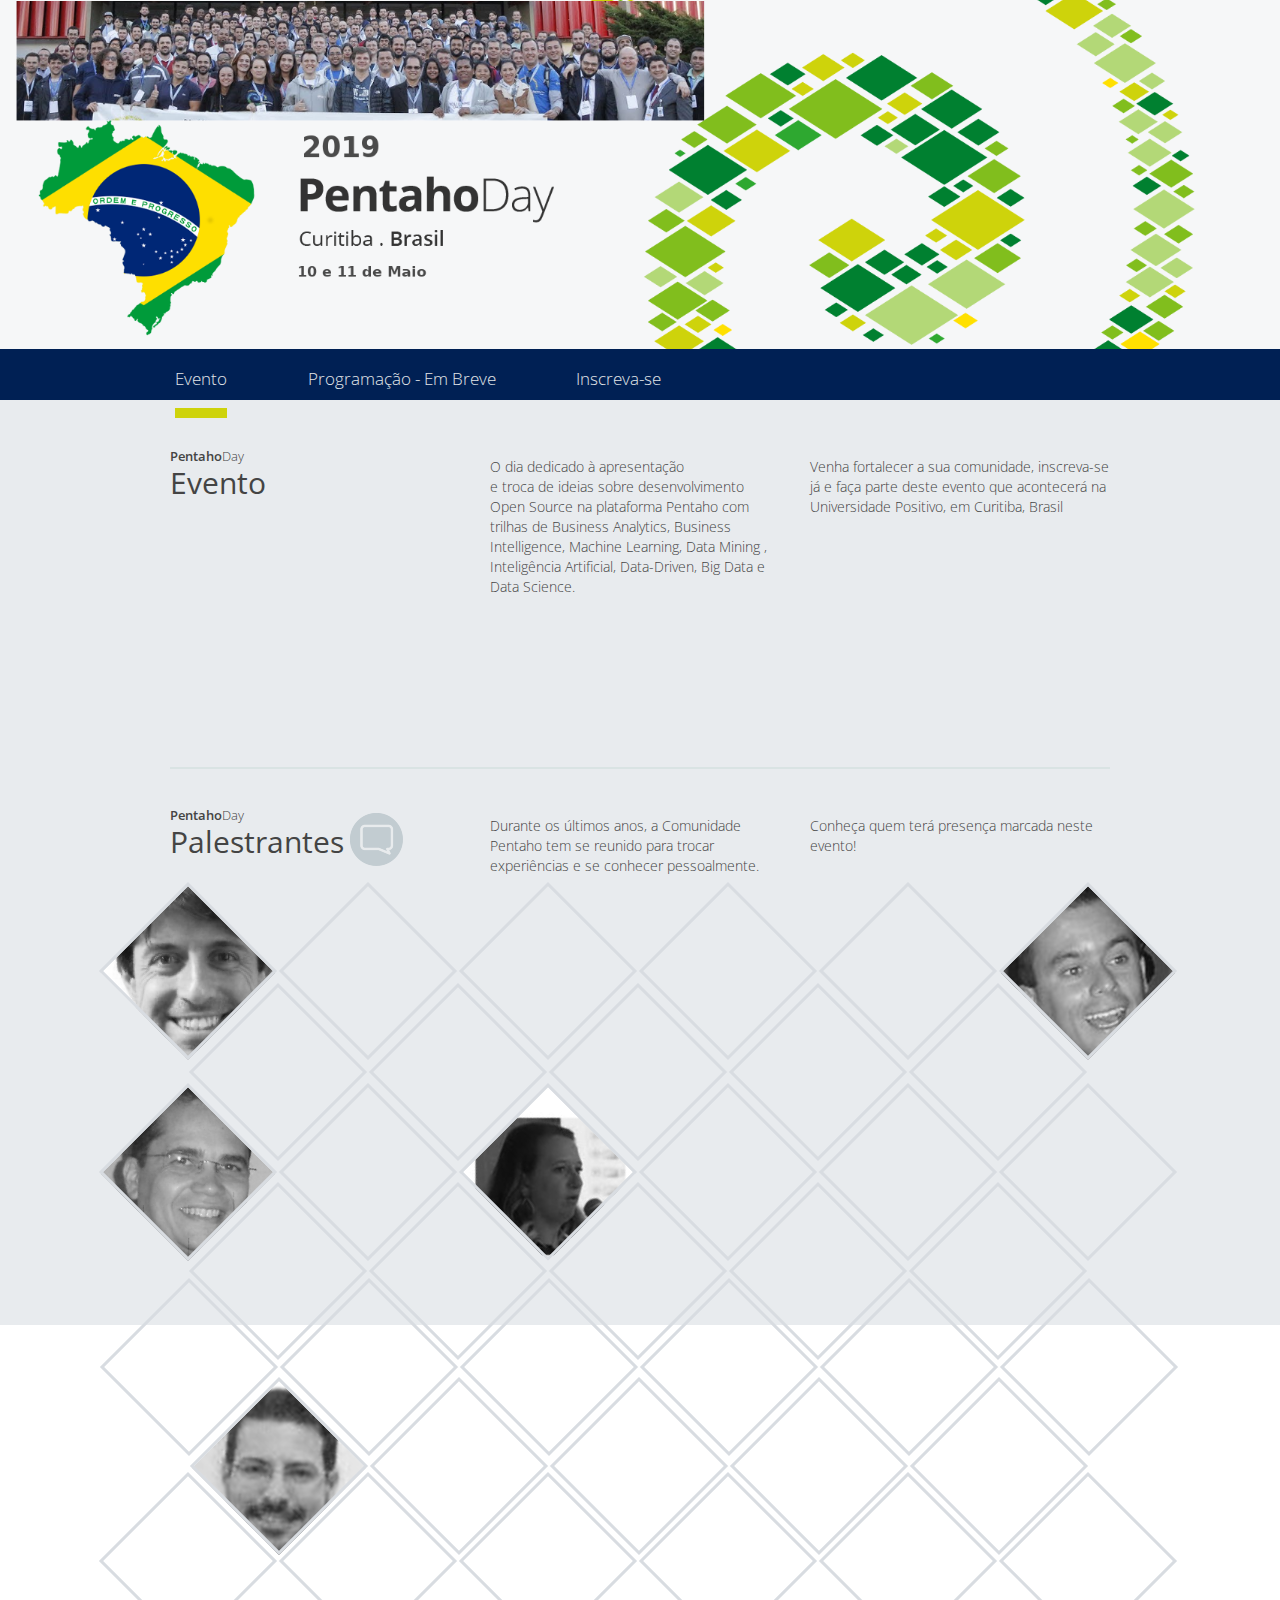
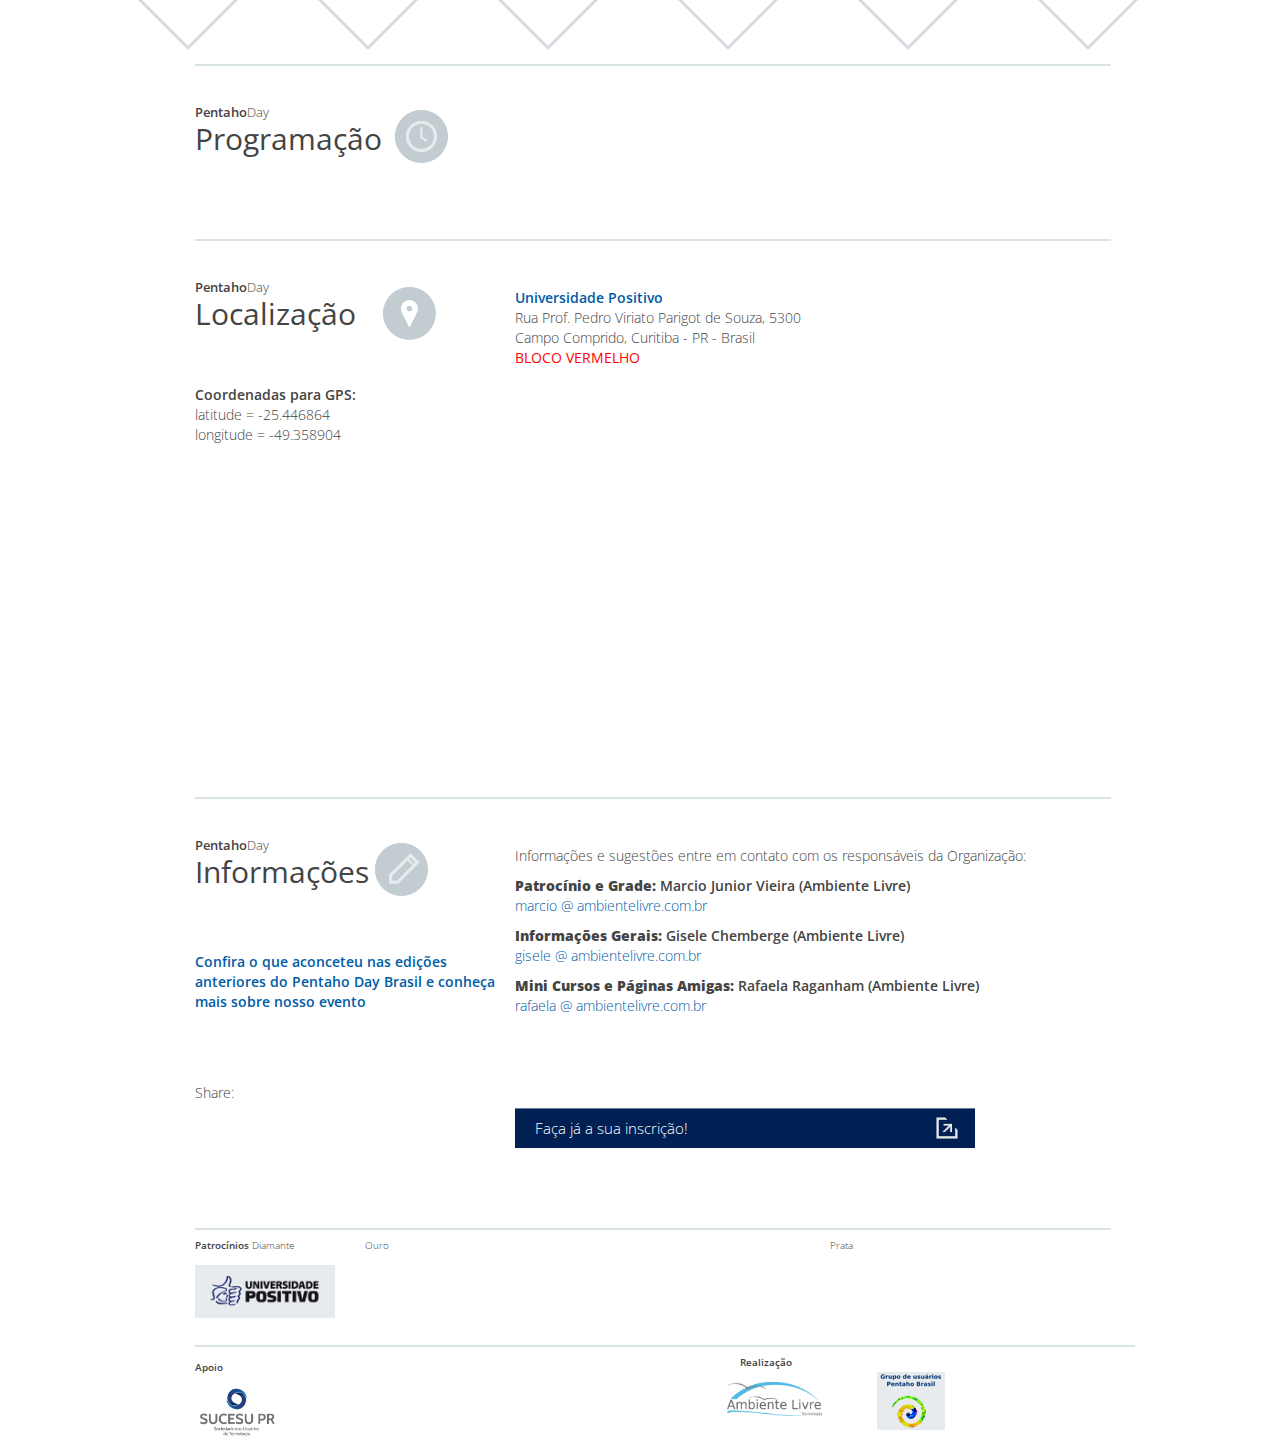
==== index.html @ b371832d "adicionada primeira versao do site" ====
<!DOCTYPE html>
<!--[if lt IE 7]>      <html class="no-js lt-ie9 lt-ie8 lt-ie7"> <![endif]-->
<!--[if IE 7]>         <html class="no-js lt-ie9 lt-ie8"> <![endif]-->
<!--[if IE 8]>         <html class="no-js lt-ie9"> <![endif]-->
<!--[if gt IE 8]><!-->
<html class="no-js">
	<!--<![endif]-->
	<head>
		<meta charset="utf-8">
		<meta http-equiv="X-UA-Compatible" content="IE=edge,chrome=1">
		<title>Pentaho Day 2019 • Maio 10 e 11 • Curitiba, Brasil</title>
		<meta name="description" content="Este é um evento da comunidade Brasileira e inclui qualquer um que tem uma paixão por Pentaho (sendo Usuários EE ou CE) e quer ver a enorme quantidade de coisas incríveis que outras pessoas constroem ao redor do mundo.">
		<meta name="viewport" content="width=device-width">
		<meta property="og:image" content="img/PentahoDay_2017.png" />
		<link href='http://fonts.googleapis.com/css?family=Open+Sans:400,300,600,700,800' rel='stylesheet' type='text/css'>
		<link rel="stylesheet" href="css/bootstrap.css">
		<style>
			body {
				padding-top: 60px;
				padding-bottom: 40px;
			}
		</style>
		<link rel="stylesheet" href="css/main.css">
		<link rel="stylesheet" href="css/bootstrap-responsive.css">
		<script src="js/vendor/modernizr-2.6.2-respond-1.1.0.min.js"></script>
		<script type="text/javascript">
			var switchTo5x = true;
		</script>
		<script type="text/javascript" src="http://w.sharethis.com/button/buttons.js"></script>
		<script type="text/javascript">
			stLight.options({
				publisher : "28224212-b01b-4c03-b51d-0bb13a0321fe",
				doNotHash : true,
				doNotCopy : false,
				hashAddressBar : false
			});
		</script>
	</head>
	<body>
		<!--[if lt IE 7]>
		<p class="chromeframe">You are using an <strong>outdated</strong> browser. Please <a href="http://browsehappy.com/">upgrade your browser</a> or 
		<a href="http://www.google.com/chromeframe/?redirect=true">activate Google Chrome Frame</a> to improve your experience.</p>
		<![endif]-->
		<!-- This code is taken from http://twitter.github.com/bootstrap/examples/hero.html -->
		<div class="fullWidth whiteWrap">
			<!--<div class="container">
			<div class="row">
			<div class="span5"><h1><span class="light">2013</span><br>Pentaho<br>Community<br>Meeting<br><span class="light smallHeading">Sintra, Portugal</span></h1></div>
			<div class="span7"></div>
			</div>
			</div>-->
			<div class="container">
				<div class="row headerLinksRow">
					<div class="span2" >

<!-- <a href="http://www.pentaho.com/" target="_blank"><img src="img/pentaho_logo.png" alt="Pentaho" align="center" /></a>-->
<BR/>
<BR/>
<BR/>
</div>
					<div class="span8"></div>
				</div>
            </div>
			<div class="fullWidth Grey">
				<div class="container">
					<div class="row">
						<ul class="tabs">
						<li id="selected"><a class="programa" href="index.html"><span style="font-weight:300">Evento</span></a></li>
						<li> <a a class="programa"  href="#"  target="_blank"><span style="font-weight:300">Programação - Em Breve</span></a></li>
<!--						<li><a a class="programa" href="#" target="_blank"><span style="font-weight:300">Blog</span></a></li> -->
						<li><a a class="programa" href="https://pentahoday2019.eventbrite.com/" target="_blank"><span style="font-weight:300">Inscreva-se</span></a></li>
<!--
						<li><a a class="programa" href="blog/guia-de-hospedagem" target="_blank"><span style="font-weight:300">Hospedagem</span></a></li>
						<li><a a class="programa" href="blog/paginas-amigas" target="_blank"><span style="font-weight:300">Divulgue</span></a></li>
!-->

						</ul>
					</div>
				</div>
			<div class="row"></div>
			</div>
		</div>
		<div class="fullWidth lightGrey">
			<div class="container">
				<div class="row">
					<div class="span4">
						<h3><span style="font-weight:600">Pentaho</span>Day</h3>
						<h2>Evento</h2>
					</div>
					<div class="span4 firstcolumn">O dia dedicado à apresentação <br>e troca de ideias sobre desenvolvimento<br>Open Source na plataforma Pentaho com trilhas de Business Analytics, Business Intelligence, Machine Learning, Data Mining , Inteligência Artificial, Data-Driven, Big Data e Data Science.
					</div>
					<div class="span4 firstcolumn">Venha fortalecer a sua comunidade, inscreva-se já e faça parte deste evento que acontecerá na Universidade Positivo, em Curitiba, Brasil
					</div>
				</div>
				<div class="row">
					<div class="span4">
					<a href="#" target="_blank"> 
						<button class="btn span4 trans" id="transmissao">Mini-Cursos- Breve!</button>
					</a>
					</div>
					<div class="span4 offset42">
                     <a href="https://pentahoday2019.eventbrite.com" target="_blank">
						<button class="btn span4 register" id="firstRegister">Faça já a sua inscrição!</button></a>
					</div>
                    <div class="span4 offset42">
                     <a href="plano-patrocinio.pdf" target="_blank">
						<button class="btn span4 pdf" style="margin-top: 20px;" id="secondRegister">Veja como patrocinar.</button></a>
					</div>
                </div>
				<hr/>
				<div class="row">
					<div class="span4" id="oradores">
						<h3><span style="font-weight:600">Pentaho</span>Day</h3>
						<h2>Palestrantes</h2>
					</div>
					<div class="span4 firstcolumn">Durante os últimos anos, a Comunidade Pentaho tem se reunido para trocar experiências e se conhecer pessoalmente.</div>
					<div class="span4 firstcolumn">Conheça quem terá presença marcada neste evento! </div>
				</div>
     		<div class="row oradores1">
				<div class="span2 oradores">
					<div class="orador-picture" id="picture51">
						<div class="text_display">
						<p class="autor">Pedro <br/>Alves</p>
						<p class="area">Head of Design at  <span style="font-weight:600"><br>Hitachi Vantara</span></p>
						</div>
					</div>
				</div>
				<div class="span2 oradores">
					<div class="orador-picture" id="picture2">
						<div class="text_display">
							<p class="autor"></p>
 					                <p class="area"><span style="font-weight:600"></span></p>
						</div>
					</div>
				</div>
				<div class="span2 oradores">
					<div class="orador-picture" id="picture3">
					<div class="text_display">
						<p class="autor"></p>
						<p class="area"><span style="font-weight:600"></span></p>
					</div>
				</div>
			</div>
			<div class="span2 oradores">
				<div class="orador-picture" id="picture4">
						<div class="text_display">
							<p class="autor"></p>
							<p class="area"><span style="font-weight:600"></span></p>
					</div>
				</div>
			</div>

			<div class="span2 oradores">
				<div class="orador-picture" id="picture21">
						<div class="text_display">
						<p class="autor"></p>
						<p class="area"><br/><span style="font-weight:600"></span></p>
					</div>
				</div>
			</div>

			<div class="span2 oradores">
				<div class="orador-picture" id="picture7">
						<div class="text_display">
				<p class="autor">Marcio <br/>Junior Vieira</p>
					<p class="area">CEO/Data Scientist at <span style="font-weight:600"> Ambiente Livre</span></p>
					</div>
				</div>
			</div>

        </div>
		<div class="row oradores2">
			<div class="span2 oradores">
				<div class="orador-picture" id="picture5">
					<div class="text_display">
						<p class="autor"></p> <p class="area"><span style="font-weight:600"></span></p>
					</div>
				</div>
			</div>
			<div class="span2 oradores">
				<div class="orador-picture" id="picture6">
						<div class="text_display">
						<p class="autor"></p>
						<p class="area"><span style="font-weight:600"></span></p>
					</div>
				</div>
			</div>
			<div class="span2 oradores">
				<div class="orador-picture" id="picture34">
				<div class="text_display">
					<p class="autor"><br/></p>
					<p class="area"><span style="font-weight:600"></span></p>
				</div>
				</div>
			</div>
			<div class="span2 oradores">
				<div class="orador-picture" id="picture8">
						<div class="text_display">
							<p class="autor"><br/> </p>
							<p class="area2"><span style="font-weight:600"></span><span style="font-weight:600"> </span></p>
					</div>
				</div>
			</div>
            <div class="span2 oradores">
				<div class="orador-picture" id="picture9">
					<div class="text_display">
						<p class="autor"></p>
						<p class="area"><span style="font-weight:600"></span></p>
					</div>
				</div>
			</div>		
		</div>
        
	<div class="row oradores4">
              <div class="span2 oradores" style="">
				<div class="orador-picture" id="picture10">
					<div class="text_display">
						<p class="autor">Marcos <br/>Fidelis</p>
						<p class="area"><span style="font-weight:600">UEPG<br/> </span>e <span style="font-weight:600">UTFPR</span></p>
					</div>
				</div>
			</div>	
              <div class="span2 oradores" style="">
				<div class="orador-picture" id="picture28">
					<div class="text_display">
						<p class="autor"><br/></p>
						<p class="area"><span style="font-weight:600"></span></p>
					</div>
				</div>
			</div>	
 			<div class="span2 oradores11">
				<div class="orador-picture" id="picture11">
					<div class="text_display">
						<p class="autor">Rafaela <br/>Raganham</p>
						<p class="area">BI Open Source Expert na <span style="font-weight:600">Ambiente Livre</span></p>
					</div>
				</div>
			</div>
 			<div class="span2 oradores">
				<div class="orador-picture" id="picture12">
					<div class="text_display">
						<p class="autor"></p>
						<p class="area"></br><span style="font-weight:600"></span></p>
					</div>
				</div>
			</div>
			<div class="span2 oradores">
				<div class="orador-picture" id="picture13">
						<div class="text_display">
							<p class="autor"><br/></p>
							<p class="area"><span style="font-weight:600"></span></p>
					</div>
				</div>
			</div>
			<div class="span2 oradores"> 
				<div class="orador-picture" id="picture29">
						<div class="text_display">
							<p class="autor"></p>
							<p class="area"><span style="font-weight:600"></span></p>
					</div>
				</div>
			</div>
		</div>
		<div class="row oradores5">
			<div class="span2 oradores">
				<div class="orador-picture" id="picture14">
					<div class="text_display">
						<p class="autor"></p>
						<p class="area"> <span style="font-weight:600"></span></p>
					</div>
				</div>
			</div>
			<div class="span2 oradores">
				<div class="orador-picture" id="picture15">
						<div class="text_display">
						<p class="autor"></p>
						<p class="area"><span style="font-weight:600"></span></p>
					</div>
				</div>
			</div>
			<div class="span2 oradores">
				<div class="orador-picture" id="picture16">
				<div class="text_display">
						<p class="autor"></p>
						<p class="area"> <span style="font-weight:600"></span></p>
				</div>
				</div>
			</div>
			<div class="span2 oradores">
				<div class="orador-picture" id="picture17">
						<div class="text_display">
						<p class="autor"></p>
						<p class="area"><span style="font-weight:600"></span></p>
					</div>
				</div>
			</div>
          		<div class="span2 oradores">
				<div class="orador-picture" id="picture18">
					<div class="text_display">
						<p class="autor"></p>
						<p class="area"><span style="font-weight:600"></span></p>
<br/></span></p>
					</div>
				</div>
			</div>
	<div class="row oradores6">
              <div class="span2 oradores" style="">
				<div class="orador-picture" id="picture30">
					<div class="text_display">
						<p class="autor"></p>
						<p class="area"><span style="font-weight:600"></span></p>
					</div>
				</div>
	     </div>
              <div class="span2 oradores" style="">
				<div class="orador-picture" id="picture19">
					<div class="text_display">
						<p class="autor"></p>
						<p class="area"><span style="font-weight:600"> </span></p>
					</div>
				</div>
			</div>			

 			<div class="span2 oradores">
				<div class="orador-picture" id="picture20">
					<div class="text_display">
						<p class="autor"></p>
						<p class="area"><span style="font-weight:600"></span></p>
					</div>
				</div>
			</div>
 			<div class="span2 oradores">
				<div class="orador-picture" id="picture61">
					<div class="text_display">
							<p class="autor"></p>
							<p class="area"><span style="font-weight:600"></span></p>
					</div>
				</div>
			</div>
			<div class="span2 oradores">
				<div class="orador-picture" id="picture22">
						<div class="text_display">
							<p class="autor"></p>
							<p class="area"><br/><span style="font-weight:600"></span></p>
					</div>
				</div>
			</div>
			<div class="span2 oradores">
				<div class="orador-picture" id="picture35">
						<div class="text_display">
							<p class="autor"></p>
							<p class="area"><span style="font-weight:600"></span></p>
					</div>
				</div>
			</div>

		</div>
		<div class="row oradores7">
			<div class="span2 oradores">
				<div class="orador-picture" id="picture23">
					<div class="text_display">
						<p class="autor">Neimar<br/>Chagas</p>
						<p class="area">Consultor de BI, Prof. na <span style="font-weight:600">UniCesumar</span></p>
					</div>
				</div>
			</div>
			<div class="span2 oradores">
				<div class="orador-picture" id="picture24">
						<div class="text_display">
						<p class="autor"></p>
						<p class="area"><span style="font-weight:600"></span></p>
					</div>
				</div>
			</div>
			<div class="span2 oradores">	
				<div class="orador-picture" id="picture25">
				<div class="text_display">
						<p class="autor"></p>
						<p class="area"><span style="font-weight:600"></span></p>
				</div>
				</div>
			</div>
			<div class="span2 oradores">
				<div class="orador-picture" id="picture26">
						<div class="text_display">
						<p class="autor"></p>
						<p class="area"><span style="font-weight:600"></span></p>
					</div>
				</div>
			</div>
            <div class="span2 oradores">
				<div class="orador-picture" id="picture27">
					<div class="text_display">
						<p class="autor"></p>
						<p class="area"><span style="font-weight:600"></span></p>
<br/></span></p>
					</div>
				</div>
			</div>
		</div>
     		<div class="row oradores8">
				<div class="span2 oradores">
					<div class="orador-picture" id="picture31">
						<div class="text_display">
						<p class="autor"></p>
						<p class="area"><span style="font-weight:600"></span><span style="font-weight:600"></span></p>
						</div>
					</div>
				</div>
				<div class="span2 oradores">
					<div class="orador-picture" id="picture32">
						<div class="text_display">
							<p class="autor"></p>
							<p class="area"><span style="font-weight:600"></span></p>
						</div>
					</div>
				</div>
				<div class="span2 oradores">
					<div class="orador-picture" id="picture33">
					<div class="text_display">
						<p class="autor"></p>
						<p class="area"><span style="font-weight:600"></span></p>
					</div>
				</div>
			</div>
			<div class="span2 oradores">
				<div class="orador-picture" id="picture64">
						<div class="text_display">
							<p class="autor"></p>
							<p class="area"><span style="font-weight:600"></span></p>
					</div>
				</div>
			</div>

			<div class="span2 oradores">
				<div class="orador-picture" id="picture63">
						<div class="text_display">
							<p class="autor"></p>
							<p class="area"></br><span style="font-weight:600"></span></p>
					</div>
				</div>
			</div>

			<div class="span2 oradores">
				<div class="orador-picture" id="picture62">
						<div class="text_display">
							<p class="autor"></p>
							<p class="area"><span style="font-weight:600"></span></p>
					</div>
				</div>
			</div>
       </div>
		<hr/>
                <div class="row">
			<div class="span4"  id="programa">
				<h3><span style="font-weight:600">Pentaho</span>Day</h3>
				<h2>Programação</h2>
			</div>
			<div class="span6">
				<a href="#" target="_blank">
				<button class="btn span8 register" style="margin-top:23px;" id="thirdRegister">Conheça aqui em Breve programação para os dias 10 e 11 de Maio.</button>
				</a>
			</div>
		</div>

<!-- Pos evento 
<H2>Materiais Produzidos e Apresentados no Evento</H2> </br>
<b>Estamos atualizando diariamente as palestras em breve teremos todas acompanhe</b></br>
<H2>Palestras Gerais</H2> </br>
<li><a href="materiais/Pentaho Data Mining - PentahoDay2017 - palestra.pdf">4 Passos para Aprendizado de Máquina com Pentaho</a></li>
<li><a href="materiais/Pentaho Day - Palestra - O que não pode faltar em seus projetos de BI.PDF">O que não pode faltar em seus projetos de BI</a></li>

</BR><H2>Cases</H2></br>
<li><a href="https://www.dropbox.com/s/69716f89akjrgui/Apresentacao%20Case%20Unimed.pptx?dl=0">BI na Saúde Suplementar: Utilizando o Pentaho na estratégia operacional</a></li>
<li><a href="materiais/Apresentacao_marco_smanioto.pdf">Pentaho para coleta automatizada de dados e integração com MOIP</a> e <a href="http://colosso.simple4it.com/demo.mov" >demo do Case</a></li>

</BR><H2>Minicursos</H2> </br>
<li><a href="materiais/PentahoDay2017-Design Patterns Pentaho.pdf">Minicurso: Design Patterns para Tuning Pentaho com Ctools</a> e Código Fonte Usado <a href="materiais/DesignPatternsPentaho 09-12-57-284.zip">APP Pentaho</a> </li>
<li><a href="materiais/Apresentação CRUD.pptx">Minicurso: Utilizando sistema CRUD com Pentaho BI Server </a> e  <a href="materiais/cronograma.pptx">Slide complementar</a> </li>
-->
 

        <hr programa></hr>				   
			<div class="row">
				<div class="span4"  id="location">
					<h3><span style="font-weight:600">Pentaho</span>Day</h3>
					<h2>Localização</h2>
				</div>
					<div class="span4 firstcolumn">
						<a href="http://www.up.edu.br" target="_blank"><span style="font-weight:600">Universidade Positivo  </span></a><br/> 
                                                      Rua Prof. Pedro Viriato Parigot de Souza, 5300<br/>  
                                                      Campo Comprido, Curitiba - PR - Brasil <br/>
						      <span style="font-weight:6000;color:red"><b>BLOCO VERMELHO</b></span>
					</div>
					<div class="span4 firstcolumn">
						<span style="font-weight:600">Coordenadas para GPS: </span><br/>
													  latitude  = -25.446864<br/>
                                                      longitude = -49.358904<br/>
					</div>	
			</div>
				<div class="row locationBottom">
					<div class="span12">
						<div class="span1"></div>
						<div class="span3"></div>
						<div class="span8 mapaPalacio" id="map"></div>
					</div>
				</div>

			<hr>
			<div class="row">
				<div class="span4" id="inscricoes">
					<h3><span style="font-weight:600">Pentaho</span>Day</h3>
                                        <h2>Informações</h2>
<BR><BR><BR>
					  <p><span style="font-weight:600">
					  <a href="anteriores.html" target="_blank">
 Confira o que aconceteu nas edições anteriores do Pentaho Day Brasil e conheça mais sobre nosso evento</a>
</span>

				</div>
				<div class="span7 firstcolumn">
					<p>Informações e sugestões entre em contato com os responsáveis da Organização:</p>
					<p><span style="font-weight:600"><B>Patrocínio e Grade: </B>Marcio Junior Vieira (Ambiente Livre) </span><BR><a href="mailto:marcio@ambientelivre.com.br">marcio  @  ambientelivre.com.br</a>
			  		<p><span style="font-weight:600"><B>Informações Gerais:</B> Gisele Chemberge (Ambiente Livre)</span><BR><a href="mailto:gisele@ambientelivre.com.br">gisele  @  ambientelivre.com.br</a></p><p><span style="font-weight:600"><B>Mini Cursos e Páginas Amigas:</B> Rafaela Raganham (Ambiente Livre)</span><BR><a href="mailto:rafaela@ambientelivre.com.br">rafaela @ ambientelivre.com.br</a></p>       
<!--          
			 		<p><span style="font-weight:600"><B>Caravanas e Certificados:</B> Prof.Marcos Fidelis (UTFPR)</span><BR><a href="mailto:fidelis@utfpr.edu.br">fidelis @ utfpr.edu.br</a></p>
			 		<p><span style="font-weight:600"><B>Hospegadem:</B> Vinicius Alexandre Elyseu (SAGE)</span><BR><a href="mailto:fidelis@utfpr.edu.br">vinicius_cwb@hotmail.com</a></p> -->


			        </div>
			</div>
			<div class="row">
				<div class="span4">
					<p style="margin-top: 45px;">Share:</p>
					<span class='st_facebook_large' displayText='Facebook'></span>
					<span class='st_twitter_large' displayText='Tweet' st_via="webdetails"></span>
					<span class='st_googleplus_large' displayText='Google +'></span>
					<span class='st_linkedin_large' displayText='LinkedIn'></span>
					<span class='st_blogger_large' displayText='Blogger'></span>
					<span class='st_pinterest_large' displayText='Pinterest'></span>
				</div>
				<div class="span6">
                    <a href="https://pentahoday2019.eventbrite.com/" target="_blank">
					<button class="btn span6 register" id="fourthRegister">Faça já a sua inscrição!</button></a>
				</div>
			</div>
			<hr class="lastHr"/>
			<div class="row">
		           <div class="span6 designBuilt"><strong>Patrocínios</strong> Diamante</div>
                           <div class="span6 ouro">Ouro</div>
                           <div class="span6 prata">Prata</div>
                        </div>
 			<div class="row">
 		 	   <div class="span6 linkLogoI">
			   <div class="row">
			       <div class="span2 linkLogoUP"><a href="http://www.up.edu.br" target="_blank"><img src="img/universidade_positivo.png" alt="" /></a></div>

			       <div class="span2 linkLogoOpenInn"><a href="http://openin.com.br/" target="_blank"><img src="img/openin.png" alt="" /></a>
                           </div>
			       <div class="span2 linkLogoOn"><a href="http://www.oncase.com.br/" target="_blank"><img src="img/oncase.png" alt="" /></a>
                           </div>

                           <div class="span2 linkLogoJebs"><a href="http://www.jebsweb.com.br" target="_blank"><img src="img/jebsweb.png" alt="" /></a></div>

                            <div class="span2 linkLogoDelphos"><a href="http://www.delphos.com.br/" target="_blank"><img src="img/delphos.png" alt="" /></a></div>

   					</div>
				</div>
                <div class="linkLogoII">
                <hr class="lastHr"/>
			<div class="row">
	 			<div class="span2 apoio"><strong>Apoio</strong></div>
				<div class="span4 realizacao"><strong>Realização</strong></div>
            </div>
				<div class="span2 linkLogoSucesu"><a href="http://www.prsucesu.org.br" target="_blank"><img src="img/sucesu-pr.png" alt="" /></a></div>
				<div class="span2 linkLogoAssespro"><a href="http://www.assespropr.org.br" target="_blank"><img src="img/assespro.png" alt="" /></a></div>

				<div class="span2 linkLogoCuritibaLivre"><a href="http://curitibalivre.org.br" target="_blank"><img src="img/curitibalivre.png" alt="" /></a></div>
				<div class="span2 linkLogoCuritibaLivre"><a href="http://ftsl.org.br" target="_blank"><img src="img/ftsl.png" alt="" /></a></div>
				<div class="span2 linkLogoAmbiente"><a href="http://www.ambientelivre.com.br" target="_blank"><img src="img/ambiente_logo.png" alt="" /></a></div>
                <div class="span2 linkLogoGrupo"><a href="https://br.groups.yahoo.com/neo/groups/pentahobr/info" target="_blank"><img src="img/grupo.png" alt="" /></a></div>
<!--
                <div class="span2 linkLogoPentaho"><a href="http://www.pentaho.com/" target="_blank"><img src="img/penta_logo.png" alt="" /></a></div>
-->
			</div>
            </div>
		</div>
		<script src="//ajax.googleapis.com/ajax/libs/jquery/1.10.1/jquery.min.js"></script>
		<script>window.jQuery || document.write('<script src="js/vendor/jquery-1.10.1.min.js"><\/script>')</script>
		<script src="js/vendor/bootstrap.min.js"></script>
		<script type="text/javascript" src="http://maps.google.com/maps/api/js?sensor=true"></script>
		<script src="js/gmaps.js"></script>
		<script src="js/main.js"></script>
		<script>
			var map;
			$(document).ready(function() {
				map = new GMaps({
					div : '#map',
					lat : -25.446864,
					lng : -49.358904,
					zoom : 15
				});
				map.addMarker({
					lat : -25.446864,
					lng : -49.358904,
					title: 'Pentaho Day 2019',
					infoWindow: {
					  content: '<p><b>Universidade Positivo<br></b><br>Rua Prof. Pedro Viriato Parigot de Souza, 5300 Campo Comprido, Curitiba</p>'
					}
				});
			});
		</script>
		<script>
			var _gaq = [['_setAccount', 'UA-40336231-1'], ['_trackPageview']]; ( function(d, t) {
					var g = d.createElement(t), s = d.getElementsByTagName(t)[0];
					g.src = '//www.google-analytics.com/ga.js';
					s.parentNode.insertBefore(g, s)
				}(document, 'script'));
		</script>
	</body>
</html>
---- css/main.css ----
/* ==========================================================================
 Author's custom styles
 ========================================================================== */

body, html {
	font-family: 'Open Sans', Helvetica, Arial, sans-serif;
	font-weight: 300;
	color: #444;
	font-size: 14px;
	padding: 0;
	margin: 0;
	width: 100%;
	min-width: 980px;
}

.light {
	font-weight: 300;
}

.smallHeading {
	font-size: 20px;
}

.fullWidth {
	width: 100%;
	min-width: 100%;
}

.fullWidth.whiteWrap {
	background-image: url(../img/header.png);
	background-size: 1250px;
	background-repeat: no-repeat;
	background-position: center center;
	height:400px;
	background-color:#f6f7f8;
}

.header {
	height: 82px;
}


.lightGrey {
	background: rgb(232, 235, 238);
	padding: 40px 0px;
}

h2 {
	font-weight: 400;
	font-size: 30px;
	line-height: 20px;
}

h3 {
	font-weight: 300;
	font-size: 13px;
	line-height: 13px;
}

.btn,
.btn:link,
.btn:visited {
	border-radius: 0px;
	color: #fff;
	border: none;
	font-size: 15px;
	font-weight: 300;
	font-family: 'Open Sans', Helvetica, Arial, sans-serif;
	background: url(../img/open_new.png);
	background-color: #002054;
	background-repeat: no-repeat;
	background-position: right 15px center;
	background-size: 26px;
    background-attachment: scroll;
	padding: 10px;
	padding-left:20px;
  	-webkit-box-shadow: inset 0 1px 0 rgba(255, 255, 255, 0.4), 0 1px 2px rgba(0, 0, 0, 0.05);
     -moz-box-shadow: inset 0 1px 0 rgba(255, 255, 255, 0.4), 0 1px 2px rgba(0, 0, 0, 0.05);
          box-shadow: inset 0 1px 0 rgba(255, 255, 255, 0.4), 0 1px 2px rgba(0, 0, 0, 0.05);
}

.btn.pdf,
.btn.pdf:link,
.btn.pdf:visited {
	background: url(../img/pdf_icon.png);
	background-color: #002054;
	background-repeat: no-repeat;
	background-position: right 15px center;
	background-size: 35px;
    background-attachment: scroll;
}


.btn.trans,
.btn.trans:link,
.btn.trans:visited {
	background: url(../img/transmissao.png);
	background-color: #002054;
	background-repeat: no-repeat;
	background-position: right 15px center;
	background-size: 35px;
    background-attachment: scroll;
}


.btn.trans:hover,
.btn.trans:active,
.btn.trans:focus {
	border-radius: 0px;
	color: #fff;
	background: url(../img/transmissao.png);
	background-color: #00316b;
	background-repeat: no-repeat;
	background-position: right 15px center;
	background-size: 35px;
    background-attachment: scroll;
}

.btn.register,
.btn.register:link,
.btn.register:visited {
	background-color: #002054;	
	cursor: pointer;
}

.btn.register:hover,
.btn.register:active,
.btn.register:focus {
	background-color: #00316b;	
}

.btn:hover,
.btn:active,
.btn:focus {
	border-radius: 0px;
	color: #fff;
	background: url(../img/open_new.png);
	background-color: #00316b;
	background-repeat: no-repeat;
	background-position: right 15px center;
	background-size: 26px;
    background-attachment: scroll;
}

.btn.pdf:hover,
.btn.pdf:active,
.btn.pdf:focus {
	border-radius: 0px;
	color: #fff;
	background: url(../img/pdf_icon.png);
	background-color: #00316b;
	background-repeat: no-repeat;
	background-position: right 15px center;
	background-size: 35px;
    background-attachment: scroll;
}

.roundBlue {
	margin-top: 5px;
	margin-bottom: 5px;
	color: #47515a;
	font-size: 25px;
	background: #b7c3c8;
}

.normalBlue {
	background-color: #8ea1a9;
	margin-top: 10px;
	margin-bottom: 10px;
	height: 161px;
	color: #47515a;
	box-sizing: border-box;
}

.roundBlueLeft {
	border-radius: 90px 0px 0px 90px;
	background-repeat: no-repeat;
	height: 161px;
	margin-top: 50px;
}

.roundBlueRight {
	border-radius: 0px 90px 90px 0px;
	background-repeat: no-repeat;
	height: 161px;
	margin-bottom: 50px;
}

.topPrice {
	background-color: #b7c3c8;
	border-radius: 90px 90px 0px 0px;
	background-repeat: no-repeat;
	height: 161px;
	margin-top: 50px;
}

.middlePrice {
	background-color: #8ea1a9;
	border-radius: 0px 90px 0px 0px;
	background-repeat: no-repeat;
	height: 141px;
	margin-top: 10px;
}

.bottomPrice {
	background-color: #8ea1a9;
	border-radius: 0px 0px 0px 90px;
	background-repeat: no-repeat;
	height: 141px;
	margin-top: 10px;
}

.middlePrice span.year, .bottomPrice span.year {
	margin-top: 31px;
}

span.year {
	display: block;
	margin-top: 41px;
	font-weight: 300;
	font-size: 17px;
	line-height: 15px;
}

span.date {
	font-weight: 600;
	font-size: 20px;
	line-height: 20px;
	margin-top: -18px;
	display: block;
}

span.day {
	font-weight: 700;
	font-size: 25px;
	line-height: 20px;
}

span.issue {
	font-weight: 300;
	font-size: 25px;
	line-height: 28px;
	display: block;
	margin-top: 45px;
}

span.comingSoon {
	font-size: 15px;
	line-height: 30px;
}

span.gps {
	margin-top: 50px;
	font-size: 14px;
	display: block;
	line-height: 23px;
	font-weight: 500;
}

hr {
	margin: 40px 0px 30px;
	border-top: 1px solid #d9e3e3;
	border-bottom: 1px solid #d9e3e3;
}

.locationTop > .span12 {
	background: #b7c3c8;
	margin-top: 50px;
	border-radius: 90px 0px 0px 0px;
	height: 161px;
	color: #47515a;
}

.locationBottom > .span12 {
	margin-top: 50px;
	border-radius: 0px 0px 0px 90px;
	height: 282px;
	color: #47515a;
	margin-top: 10px;
}

.locationTop .nationalPalace {
	height: 161px;
	position: relative;
	margin-left: 0px;
}

.locationTop .nationalPalaceShadow {
	z-index: 100;
	position: absolute;
	height: 161px;
	width: 20px;
	background-image: url(../img/sombra_02.png);
	background-position: -20px -30px;
	background-repeat: no-repeat;
	top: 0px;
	right: 600px;
}

.locationBottom {
	position: relative;
	margin-top:20px;
}

.locationBottom .mapaPalacio {
	height: 282px;
	margin-left: 0px;
	color: #444;
}

.locationBottom .mapaPalacioShadow {
	height: 292px;
	width: 20px;
	z-index: 10000;
	position: absolute;
	background-image: url(../img/sombra_02.png);
	background-position: -20px 20px;
	background-repeat: no-repeat;
	top: 0px;
	right: 600px;
}

.overlay {
	border-radius: 60px;
	background: rgba(0,0,0,0.8);
	padding: 21px 12px;
	text-align: center;
}

.overlay:after {
	content: '';
	position: absolute;
	width: 0;
	height: 0;
	margin-top: 40px;
	margin-left: -23px;
	border-left: 5px solid transparent;
	border-top: 10px solid rgba(0,0,0,.8);
	border-right: 5px solid transparent;
}

.roundLightBlue {
	background: #b7c3c8;
	margin-top: 50px;
	border-radius: 90px;
	height: 161px;
	color: #fff;
}

.dollar {
	font-size: 35px;
	font-weight: 400;
	display: block;
	width: 20px;
	margin-top: 40px;
	margin-left: 190px;
}

.value {
	font-size: 125px;
	display: block;
	width: 50px;
	margin-left: 210px;
	font-weight: 400;
	margin-top: 8px;
}

.dollarDouble {
	font-size: 35px;
	font-weight:400;
	display: block;
	width: 20px;
	margin-top: 40px;
	margin-left: 145px;
}

.valueDouble {
	font-size: 125px;
	display: block;
	width: 50px;
	margin-left: 165px;
	font-weight: 400;
	margin-top: 8px;
}

.priceDescription {
	font-size: 20px;
	display: block;
	width: 250px;
	margin-left: 295px;
	margin-top: -25px;
}

.sundayDescription {
	margin-top: -40px !important;
}

.middlePrice .dollarDouble, .bottomPrice .dollar {
	margin-top: 34px;
	font-size: 30px;
}

.middlePrice .valueDouble, .bottomPrice .value {
	margin-top: 1px;
	font-size: 100px;
}

.middlePrice .priceDescription, .bottomPrice .priceDescription {
	font-size: 18px;
	display: block;
	width: 250px;
	margin-left: 295px;
	margin-top: -30px;
}


#hotel {
	background-image: url(../img/hotel_icon.png);
	background-repeat: no-repeat;
	background-position: 140px 14px;
	padding-bottom: 16px;
}

#schedule {
	background-image: url(../img/schedule.png);
	background-repeat: no-repeat;
	background-position: 140px 14px;
	padding-bottom: 16px;
}

#location {
	background-image: url(../img/location.png);
	background-repeat: no-repeat;
	background-position: 180px 8px;
	padding-bottom: 16px;
}

.shadowed {
	background-image: url(../img/sombra_02.png);
	background-repeat: no-repeat;
	background-position: 483px -30px;
}

.shadow {
	background-image: url(../img/sombra_02.png);
	background-repeat: no-repeat;
	background-position: 196px -30px;
	height: 100%;
}

.headerLinksRow {
	margin-top: 30px;
}



#number4, #number5, #number6, #firstRegister, #secondRegister, #thirdRegister, #transmissao {
	opacity: 0;
}

#welcomePDF {
	background-color: #3bac00;
	opacity: 0;
}

#welcomePDF:hover {
	background-color: #44c600;
}

#firstRegister {
	margin-top: 20px;
}

#secondRegister {
	margin-top: 40px;
}


#thirdRegister{
	margin-top: 20px;
}
 
 
 #fourthRegister{
	margin-top: 70px;
}
 
#number4 {
	margin-left: 10px;
}

span.optional {
	color: #0080cb;
	margin-left: 10px;
	font-weight: 400;
	margin-bottom: 10px;
}

.designBuilt {
	font-size: 10px;
	line-height: 10px;
}

.lastHr {
	margin-bottom: 10px;
}

.linkLogo {
	width: 100px;
}

strong {
	font-weight: 600;
}

/************************INTERVENCAO_JOANA**************************/

.Grey {
	background: #002054;
	padding: 20px 0px;
	margin-top:259px;
}


.daysRow {
	position:absolute;
	margin-left:865px;
}

.titleSpan {
	font-size: 20px;
	font-weight: 700;
	line-height: 2.0;
	margin-top:-40px;
    color:#e2e6e9;

}

.titleSpan:hover {
	cursor: default;
}

div.date {
	margin-top: -15px;
}


.logoSpan {
	float:right;
	line-height: 1.6;
}

#programa {
	background-image: url(../img/programa.png);
	background-repeat: no-repeat;
	background-position: 200px 14px;
	padding-bottom: 16px;
}

#oradores {
	background-image: url(../img/oradores.png);
	background-repeat: no-repeat;
	background-position: 180px 14px;
	padding-bottom: 16px;
}

#inscricoes {
	background-image: url(../img/inscricoes.png);
	background-repeat: no-repeat;
	background-position: 180px 14px;
	padding-bottom: 16px;
}


.programaseparador {
z-index: 100;
position: absolute;
height: 30px;
width: 350px;
background-color: rgb(232, 235, 238);
text-align: center;
margin-top: -45px;
margin-left: 345px;
font-size: 20px;
color: #8ea1a9;
}

.programaseparadorblue {
z-index: 100;
position: absolute;
height: 30px;
width: 350px;
background-color: rgb(232, 235, 238);
text-align: center;
margin-top: -45px;
margin-left: 345px;
font-size: 20px;
color: #003787;
font-weight:600;
}

.horario{
	color: #002776;
	font-weight:400;
	margin-bottom:5px;
}

.orador{
	font-size:25px;
	line-height:27px;
}

.programatitle {
color: #8ea1a9;
font-weight: 300;
margin-top: 20px;
}


.programaorador{
margin-top: 30px;
}


.oradores1{
margin-top: 0px;
padding-top:30px;
width: 1080px;
margin-left:-65px;
}

.oradores2{
position: absolute;
margin-top: -25px;
width: 916px;
margin-left: 25px;
}

.oradores3{
margin-top: -100px;
padding-bottom: 50px;
width: 900px;
margin-left:0px;
}

.oradores4{
margin-top: 75px;
padding-bottom: 50px;
width: 1080px;
margin-left:-65px;
}

.oradores5{
  position: absolute;
  margin-top: -77px;
  width: 916px;
  margin-left: 25px;
}

.oradores6{
  position: absolute;
  margin-top: 96px;
  width: 1080px;
  margin-left: -89px;
}

.oradores7{
  position: absolute;
  margin-top: 195px;
  width: 916px;
  margin-left: 1px;
}

.oradores8{
  margin-top: 290px;
  width: 1080px;
  margin-left: -90px;
}

.oradores9{
  position: absolute;
  margin-top: 98px;
  width: 800px;
  margin-left: 90px;
}

.oradores{
  width: 160px;
}

.oradores11{
  width: 160px;
}

.firstcolumn{
  margin-top: 17px;
}

.autor {
	-webkit-transform: rotate(315deg);
    -moz-transform: rotate(315deg);
    -o-transform: rotate(315deg);
    transform: rotate(315deg);
	font-size: 16px;
	font-weight: 600;
	text-align:center;		  
	width: 100px;
	height: 100px;
	margin-top:15px;
	margin-left:15px;
	margin-right:15px;
	position: absolute;  
	opacity: 0;
	-webkit-transition: opacity .5s linear;
	-moz-transition: opacity .5s linear;
	-ms-transition: opacity .5s linear;
	-o-transition: opacity .5s linear;
	transition: opacity .5s linear;
}
		
.area {
    -webkit-transform: rotate(315deg);
    -moz-transform: rotate(315deg);
    -o-transform: rotate(315deg);
     transform: rotate(315deg);
	font-size: 11px;
    font-weight: 400;
    text-align:center;		  
	width: 120px;
    height: 120px;
	margin-top:50px;
    position: absolute; 
	margin-left:50px;
	margin-right:50px;
	line-height: 1.5em;
	opacity: 0;
	-webkit-transition: opacity .5s linear;
	-moz-transition: opacity .5s linear;
	-ms-transition: opacity .5s linear;
	-o-transition: opacity .5s linear;
	transition: opacity .5s linear;
}

.area2 {
    -webkit-transform: rotate(315deg);
    -moz-transform: rotate(315deg);
    -o-transform: rotate(315deg);
     transform: rotate(315deg);
	font-size: 11px;
    font-weight: 400;
    text-align:center;		  
	width: 120px;
    height: 120px;
	margin-top:40px;
    position: absolute; 
	margin-left:40px;
	margin-right:40px;
	line-height: 1.5em;
	opacity: 0;
	-webkit-transition: opacity .5s linear;
	-moz-transition: opacity .5s linear;
	-ms-transition: opacity .5s linear;
	-o-transition: opacity .5s linear;
	transition: opacity .5s linear;
}

.orador-picture:hover .area,
.orador-picture:hover .area2,
.orador-picture:hover .autor {
	opacity: 1;
}

.orador-picture .text_display {
	-webkit-transition: all .5s linear;
	-moz-transition: all .5s linear;
	-ms-transition: all .5s linear;
	-o-transition: all .5s linear;
	transition: all .5s linear;
	width: 120px;
	height: 120px;
	color: #fff;
	font-size: 16px;
	font-weight: normal;
	text-align:center;
	position: relative;  
	cursor:pointer;
}

.orador-picture:hover .text_display {
	background: #002776 !important;
}

.orador-picture {
	-webkit-transform: rotate(45deg);
	-moz-transform: rotate(45deg);
	-o-transform: rotate(45deg);
	transform: rotate(45deg);
    width: 120px;
    height: 120px;
    position: relative;   
	border: 3px solid #d8dce1;
}
		
#picture3 .autor,
#picture6 .autor,
#picture10 .autor,
#picture18 .autor,
#picture22 .autor,
#picture34 .autor {
	margin-top:10px;
	margin-left:15px;
	margin-right:15px;
}		  

#picture3 .area,
#picture6 .area,
#picture10 .area {
	margin-top:45px;
	margin-left:45px;
	margin-right:45px;
}

#picture11 .area {
	margin-top:40px;
	margin-left:40px;
	margin-right:45px;
}

#picture12 .area {
	margin-top:35px;
	margin-left:40px;
	margin-right:45px;
}
		  
#picture22 .area,
#picture18 .area {
	margin-top:40px;
	margin-left:40px;
}

#picture35 .area {
	margin-top:35px;
	margin-left:40px;
	margin-right:45px;
}

#picture34 .area {
	margin-top:39px;
	margin-left:42px;
}

#picture1 { background: url(../img/orador01.png) no-repeat; }
   
#picture2 { background: url(../img/orador02.png) no-repeat; }  
   
#picture3 { background: url(../img/orador03.png) no-repeat; }

#picture4 { background: url(../img/orador04.png) no-repeat; }

#picture5 { background: url(../img/orador05.png) no-repeat; }

#picture6 { background: url(../img/orador06.png) no-repeat; }  

#picture7 { background: url(../img/orador07.png) no-repeat; }

#picture8 { background: url(../img/orador08.png) no-repeat; }

#picture9 { background: url(../img/orador09.png) no-repeat; } 

#picture10 { background: url(../img/orador10.png) no-repeat; }

#picture11 { background: url(../img/orador11.png) no-repeat; }
		
#picture12 { background: url(../img/orador12.png) no-repeat; }
		
#picture13 { background: url(../img/orador13.png) no-repeat; }
		
#picture14 { background: url(../img/orador14.png) no-repeat; }
			
#picture15 { background: url(../img/orador15.png) no-repeat; }
		
#picture16 { background: url(../img/orador16.png) no-repeat; }

#picture17 { background: url(../img/orador17.png) no-repeat; }	
		
#picture18 { background: url(../img/orador18.png) no-repeat; }
   
#picture19 { background: url(../img/orador19.png) no-repeat; }

#picture20 { background: url(../img/orador20.png) no-repeat; }
   
#picture21 { background: url(../img/orador21.png) no-repeat; }
   
#picture22 { background: url(../img/orador22.png) no-repeat; }

#picture23 { background:url(../img/orador23.png) no-repeat; }

#picture24 { background:url(../img/orador24.png) no-repeat; }

#picture25 { background:url(../img/orador25.png) no-repeat; }

#picture26 { background:url(../img/orador26.png) no-repeat; }

#picture27 { background:url(../img/orador27.png) no-repeat; }
		
#picture28 { background:url(../img/orador28.png) no-repeat; }

#picture29 { background:url(../img/orador29.png) no-repeat; }

#picture30 { background:url(../img/orador30.png) no-repeat; }

#picture31 { background:url(../img/orador31.png) no-repeat; }

#picture32 { background:url(../img/orador32.png) no-repeat; }

#picture33 { background:url(../img/orador33.png) no-repeat; }

#picture34 { background:url(../img/orador34.png) no-repeat; }

#picture35 { background:url(../img/orador35.png) no-repeat; }

#picture51 { background: url(../img/orador51.png) no-repeat; }

#picture61 { background: url(../img/orador61.png) no-repeat; }

#picture62 { background: url(../img/orador62.png) no-repeat; }

#picture63 { background: url(../img/orador63.png) no-repeat; }

#picture64 { background: url(../img/orador64.png) no-repeat; }


.linkLogo2 {
	padding-top: 18px;
}

.designBuilt {
	font-size: 10px;
        height: 25px;
	width:150px;
}

.apoio {
	font-size: 10px;
	height: 25px;
     	width: 65px;
        margin-right: 500px;
}

.realizacao {
	font-size: 10px;
	line-height: 10px;
	width: 65px;
        margin-left: -20px;
}

.bronze {
	font-size: 10px;
	line-height: 10px;
	width: 65px;
        margin-right: 30px;
}

.prata {
	font-size: 10px;
	line-height: 10px;
	width: 120px;
        margin-right: 130px;
}

.ouro {
	font-size: 10px;
	line-height: 10px;
	width: 35px;
        margin-right: 410px;
}

.linkLogoI{
	width:960px;
}

.linkLogoII{
	width:940px;
	margin-left: 20px;
	margin-top:80px;
}

.linkLogoOpenInn{
	width:160px;
	margin-right: 1px;
	padding-left: 2px;
}

.linkLogoUp{
	width:150px;
}

.linkLogoInter{
	width:110px;
	margin-top: 11px;
	margin-right: 20px;
}

.linkLogoOn{
	width: 155px;
}

.linkLogoJebs{
	width:100px;
	margin-left: 165px;
}

.linkLogoDelphos{
	width:100px;
	margin-top: -6px;
	margin-left: 18px;
}

.linkLogoAmbiente{
	width:95px;
	margin-right: 35px;
	margin-left: 140px;
}

.linkLogoGrupo{
	width:68px;
	margin-top: -10px;
	margin-right: 35px;
}

.linkLogoSucesu{
		width:100px;
		margin-top: -5px;
		margin-left: -8px;
		margin-right: 5px;
}

.linkLogoAssespro{
	width:95px;
	margin-left: 5px;
	margin-right: 5px;
}

.linkLogoCuritibaLivre{
	width:75px;
	margin-left: 10px;
	margin-right: 10px;
}

.linkLogoASL{
	width:55px;
	margin-left: 10px;
	margin-right: 150px;
}

.linkLogoPentaho{
	width:92px;
	margin-top: 3px;
}

.tabs{
	list-style: none;
	padding:0;
	font-size:17px;
	color:#444;
	font-weight:700;
}

.tabs li {
	display: inline;
	margin: 0 4.5em 0 0;
	color:#444;
}

#selected {
  display: inline;
  border: solid #ced30b;
  border-width: 0px 0px 10px 0px;
  margin: 0 4.5em 0 0;
  padding-bottom: 18px;
  text-decoration:none;
}

a.programa {
	/*color:#80959e;*/
		color:#e2e6e9;
		text-decoration:none;
}

a.programa:hover {
	color:#fff;
	display: inline;
    border: solid #ced30b;
    border-width: 0px 0px 10px 0px;
    padding-bottom: 18px;
	text-decoration:none;
	
}

.auditorio{
	font-weight: 300;
	font-size: 13px;
	line-height: 5px;
	margin-top: 25px;
}

#map img {
	max-width: inherit;
}


#secondRegisterhere{
	opacity: 100;
	margin-top:40px;
	width:400px;
	margin-left:0px;
	text-align:left;
	margin-bottom:100px;
}


#transmissao {
	margin-top: 50px;
	width:250px;
}

.offset42
{
	margin-top: 30px;
}

.offset43
{
	margin-top: -50px;
}

.offset4
{
	margin-top: 30px;
}
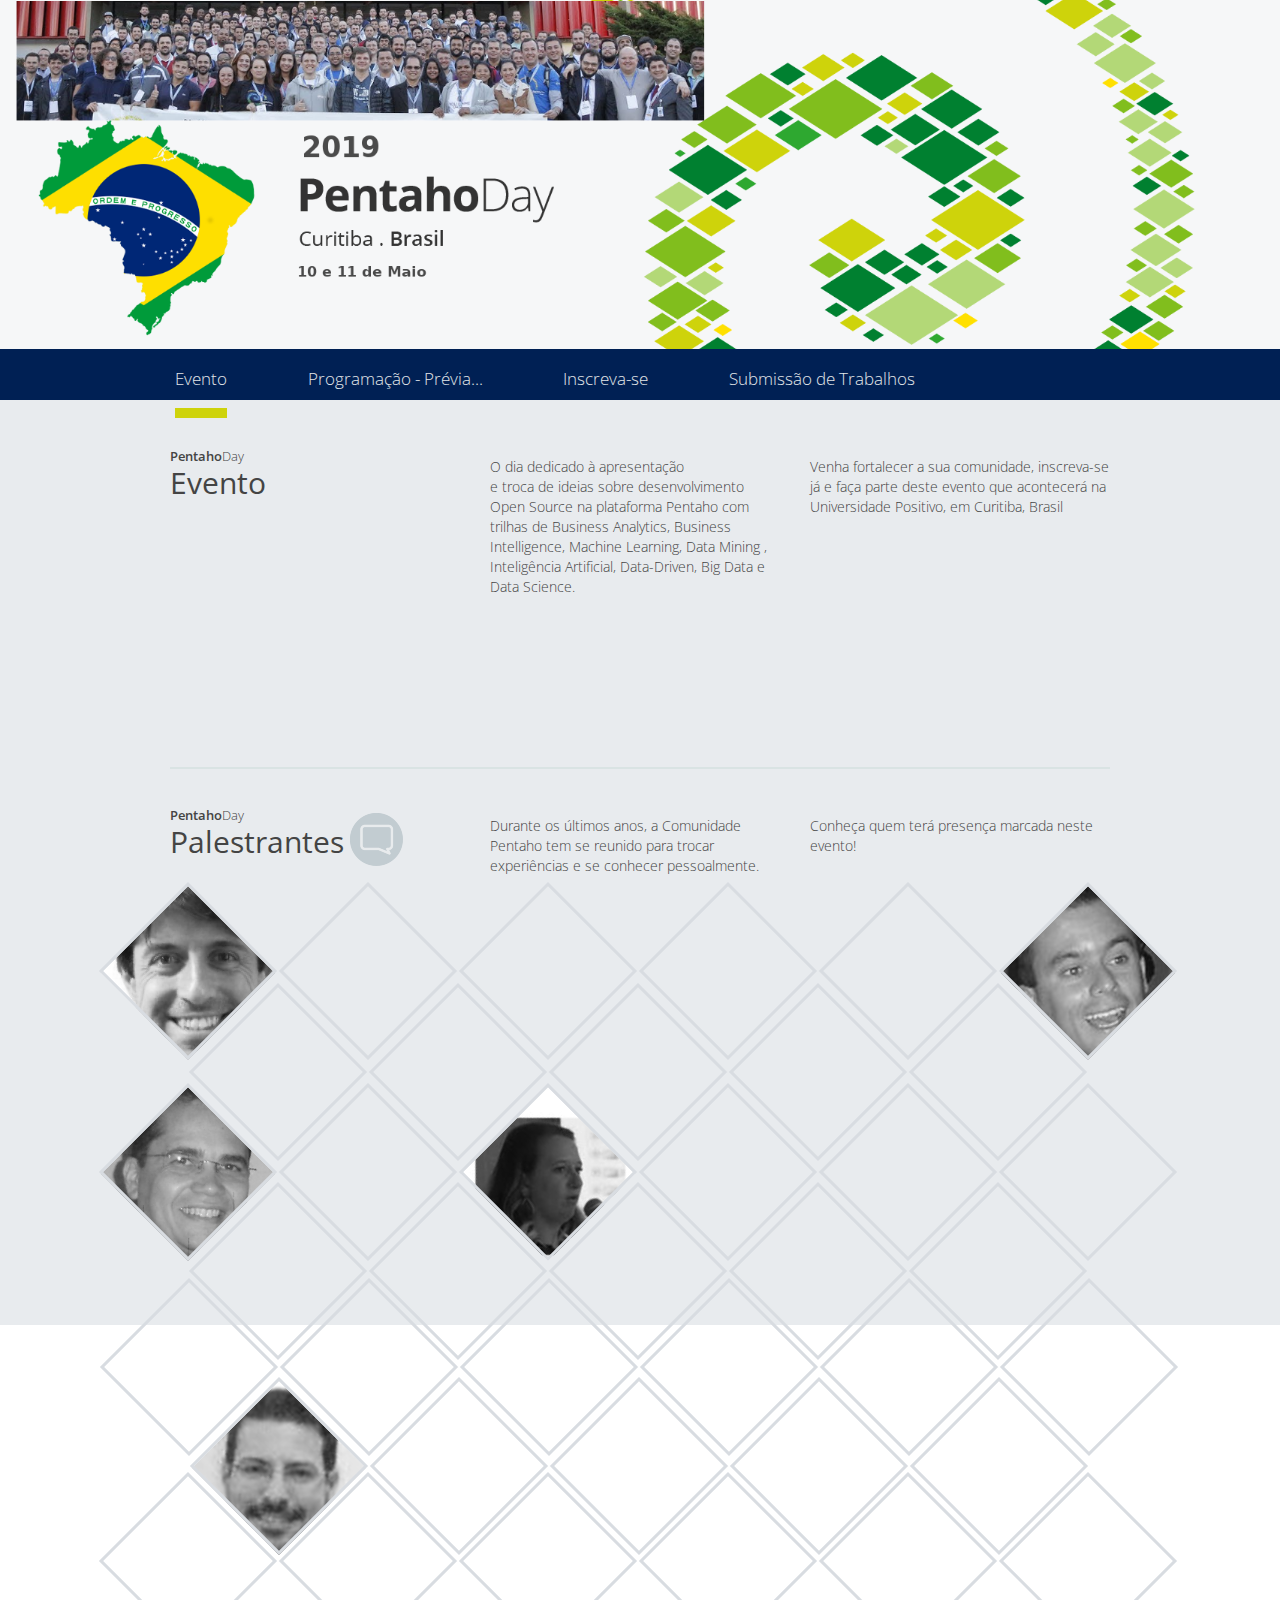
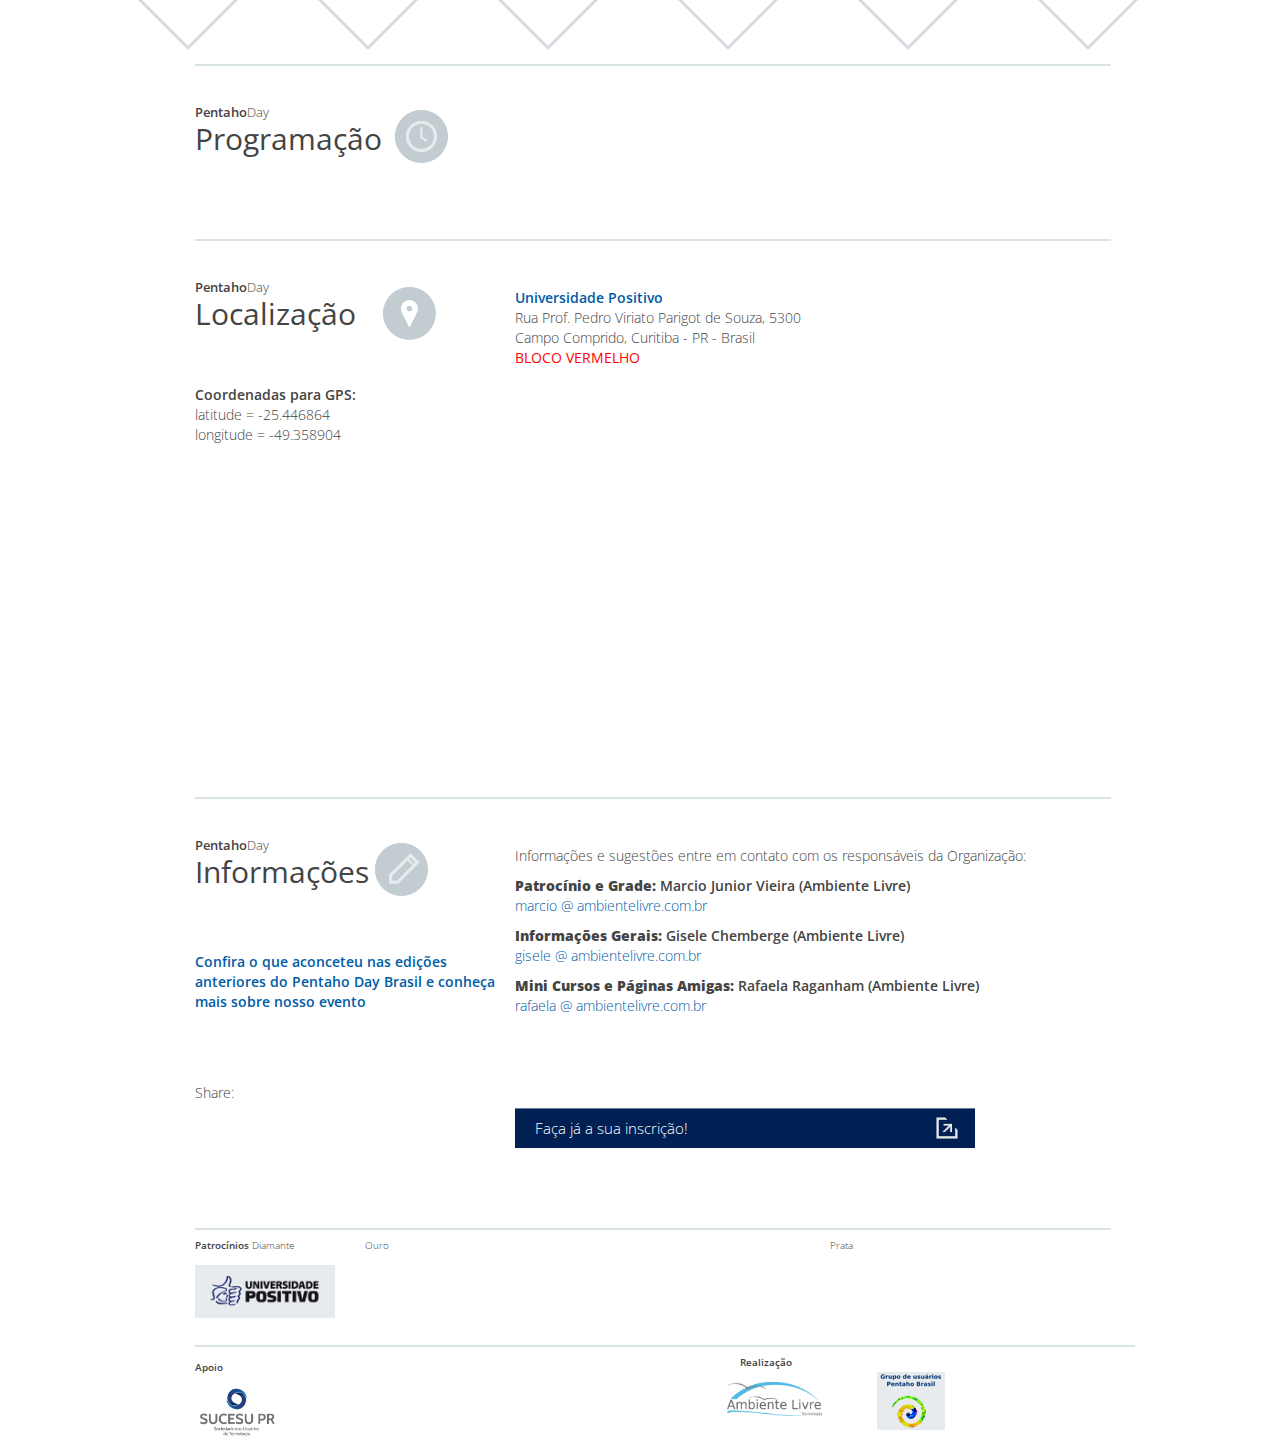
==== commit a2d18934: "adicionado novos links" ====
--- a/index.html
+++ b/index.html
@@ -66,9 +66,10 @@
 					<div class="row">
 						<ul class="tabs">
 						<li id="selected"><a class="programa" href="index.html"><span style="font-weight:300">Evento</span></a></li>
-						<li> <a a class="programa"  href="#"  target="_blank"><span style="font-weight:300">Programação - Em Breve</span></a></li>
+						<li> <a a class="programa"  href="programacao.php"  target="_blank"><span style="font-weight:300">Programação - Prévia...</span></a></li>
 <!--						<li><a a class="programa" href="#" target="_blank"><span style="font-weight:300">Blog</span></a></li> -->
 						<li><a a class="programa" href="https://pentahoday2019.eventbrite.com/" target="_blank"><span style="font-weight:300">Inscreva-se</span></a></li>
+						<li><a a class="programa" href="submissao.php" target="_blank"><span style="font-weight:300">Submissão de Trabalhos</span></a></li>
 <!--
 						<li><a a class="programa" href="blog/guia-de-hospedagem" target="_blank"><span style="font-weight:300">Hospedagem</span></a></li>
 						<li><a a class="programa" href="blog/paginas-amigas" target="_blank"><span style="font-weight:300">Divulgue</span></a></li>
@@ -457,12 +458,11 @@
 				<h2>Programação</h2>
 			</div>
 			<div class="span6">
-				<a href="#" target="_blank">
-				<button class="btn span8 register" style="margin-top:23px;" id="thirdRegister">Conheça aqui em Breve programação para os dias 10 e 11 de Maio.</button>
+				<a href="programacao.php" target="_blank">
+				<button class="btn span8 register" style="margin-top:23px;" id="thirdRegister">Conheça aqui a pŕevia da programação para os dias 10 e 11 de Maio.</button>
 				</a>
 			</div>
 		</div>
-
 <!-- Pos evento 
 <H2>Materiais Produzidos e Apresentados no Evento</H2> </br>
 <b>Estamos atualizando diariamente as palestras em breve teremos todas acompanhe</b></br>
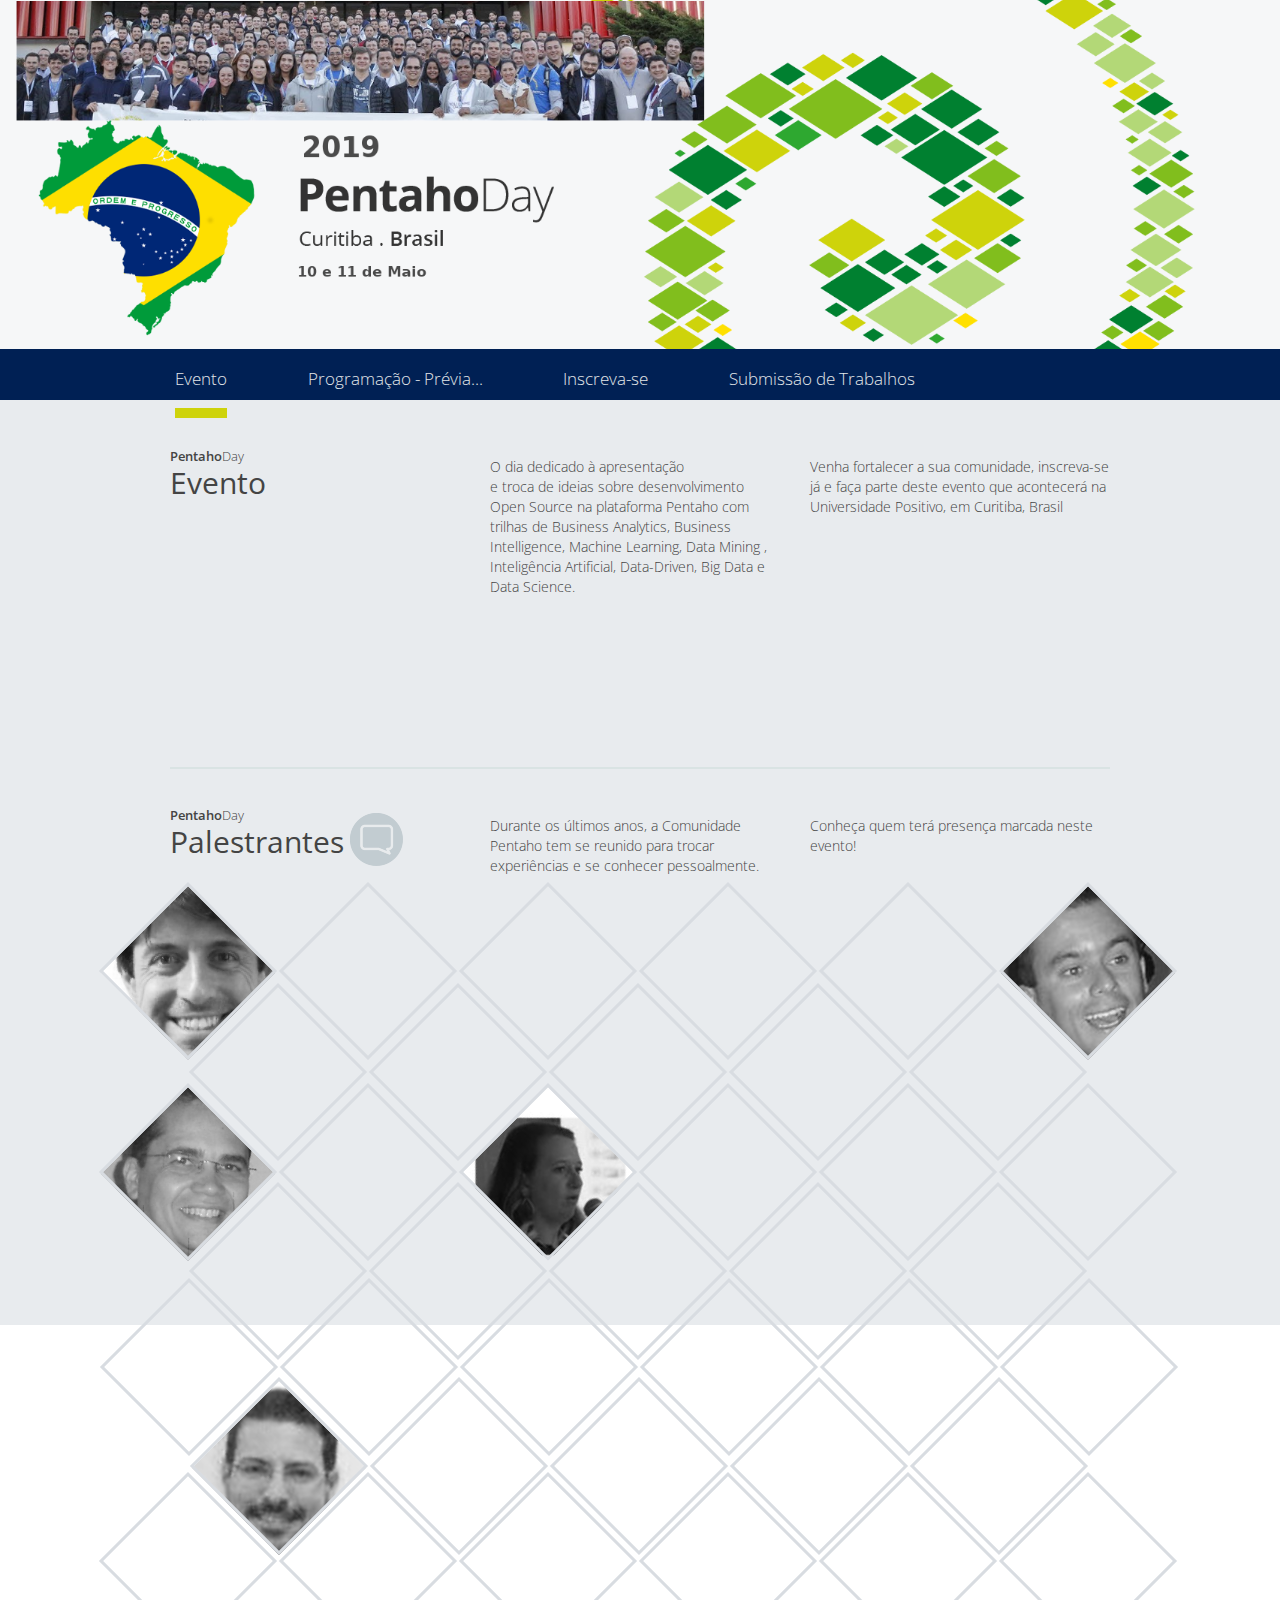
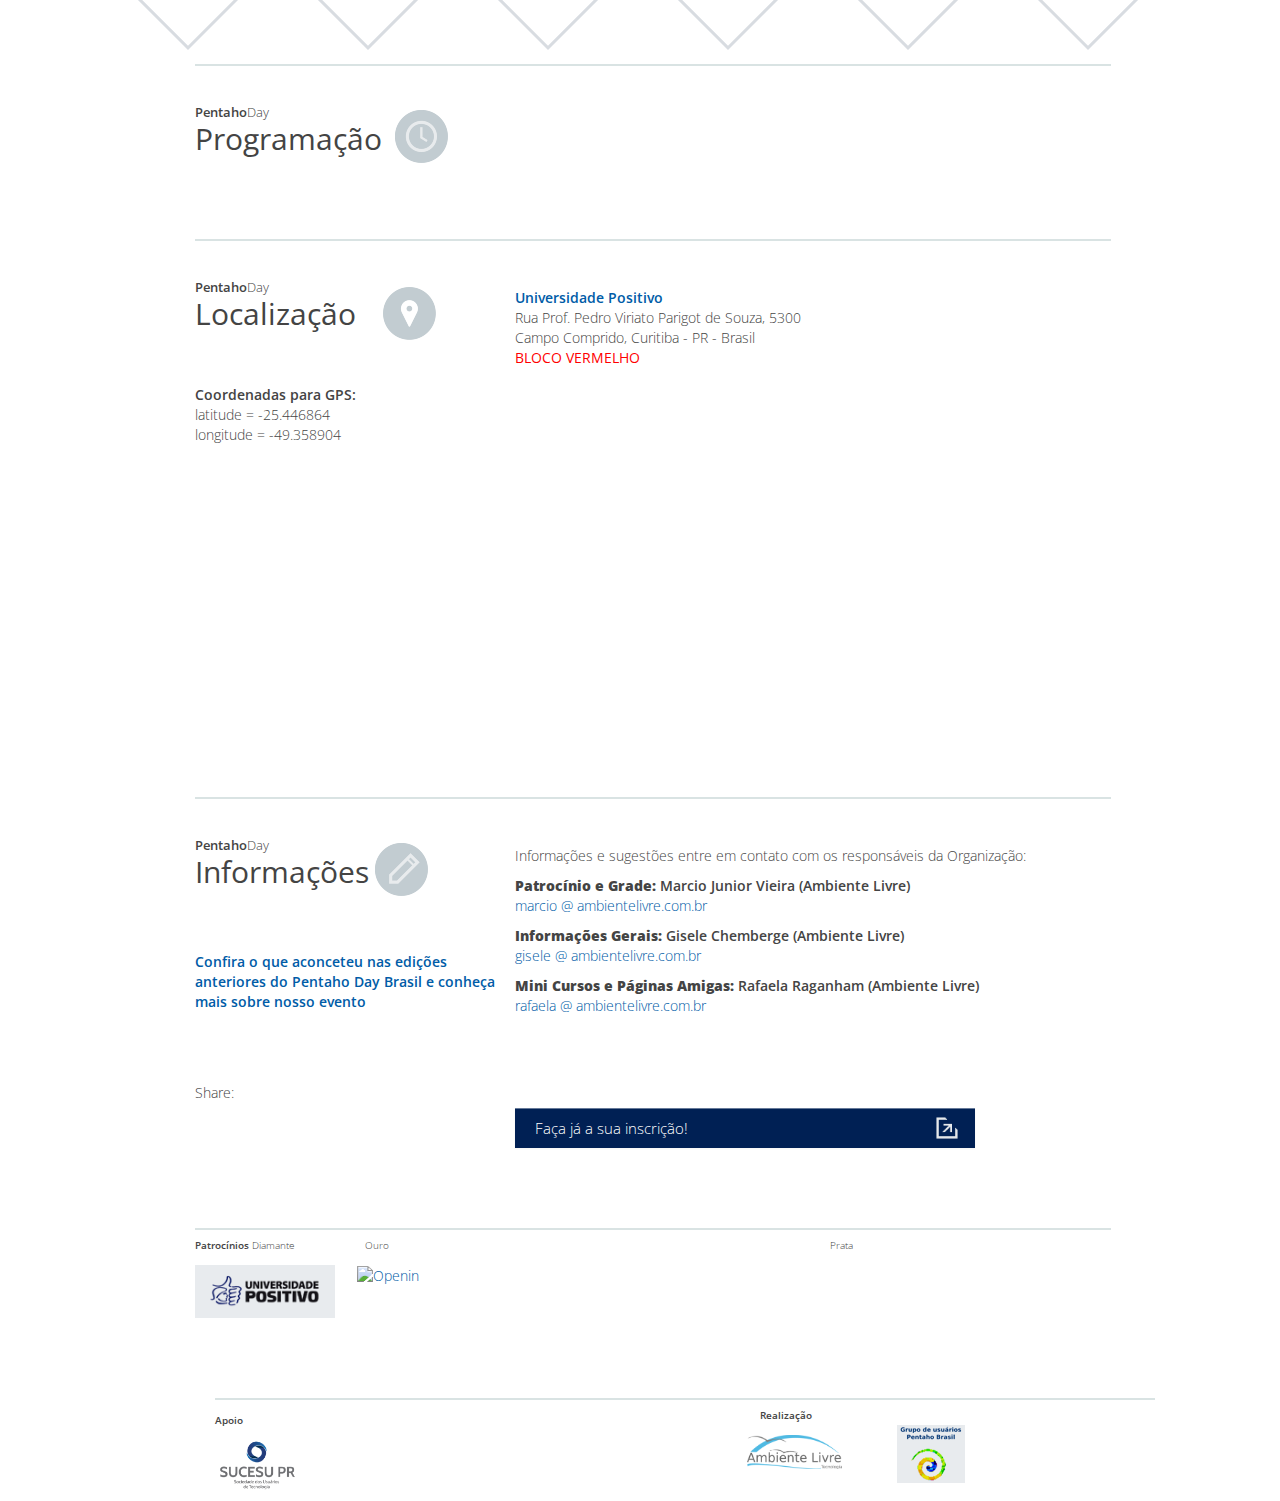
==== commit ce98fd81: "adicionado patrocinador openin" ====
--- a/index.html
+++ b/index.html
@@ -174,7 +174,7 @@
 			<div class="span2 oradores">
 				<div class="orador-picture" id="picture5">
 					<div class="text_display">
-						<p class="autor"></p> <p class="area"><span style="font-weight:600"></span></p>
+						<p class="autor">Ricardo Gouvêa</p><p class="area">CEO na Openin Big Data & Pentaho Evangelist<span style="font-weight:600"></span></p>
 					</div>
 				</div>
 			</div>
@@ -555,7 +555,8 @@
 			   <div class="row">
 			       <div class="span2 linkLogoUP"><a href="http://www.up.edu.br" target="_blank"><img src="img/universidade_positivo.png" alt="" /></a></div>
 
-			       <div class="span2 linkLogoOpenInn"><a href="http://openin.com.br/" target="_blank"><img src="img/openin.png" alt="" /></a>
+			       <div class="span2 linkLogoOpenInn"><a href="http://openin.com.br/" target="_blank"><img src="img/patners2019/openin_logo.png" alt="Openin" /></a>
+<!--
                            </div>
 			       <div class="span2 linkLogoOn"><a href="http://www.oncase.com.br/" target="_blank"><img src="img/oncase.png" alt="" /></a>
                            </div>
@@ -563,6 +564,7 @@
                            <div class="span2 linkLogoJebs"><a href="http://www.jebsweb.com.br" target="_blank"><img src="img/jebsweb.png" alt="" /></a></div>
 
                             <div class="span2 linkLogoDelphos"><a href="http://www.delphos.com.br/" target="_blank"><img src="img/delphos.png" alt="" /></a></div>
+-->
 
    					</div>
 				</div>
@@ -573,6 +575,7 @@
 				<div class="span4 realizacao"><strong>Realização</strong></div>
             </div>
 				<div class="span2 linkLogoSucesu"><a href="http://www.prsucesu.org.br" target="_blank"><img src="img/sucesu-pr.png" alt="" /></a></div>
+
 				<div class="span2 linkLogoAssespro"><a href="http://www.assespropr.org.br" target="_blank"><img src="img/assespro.png" alt="" /></a></div>
 
 				<div class="span2 linkLogoCuritibaLivre"><a href="http://curitibalivre.org.br" target="_blank"><img src="img/curitibalivre.png" alt="" /></a></div>
--- a/css/main.css
+++ b/css/main.css
@@ -986,7 +986,7 @@
 }
 
 .linkLogoOpenInn{
-	width:160px;
+	width:180px;
 	margin-right: 1px;
 	padding-left: 2px;
 }
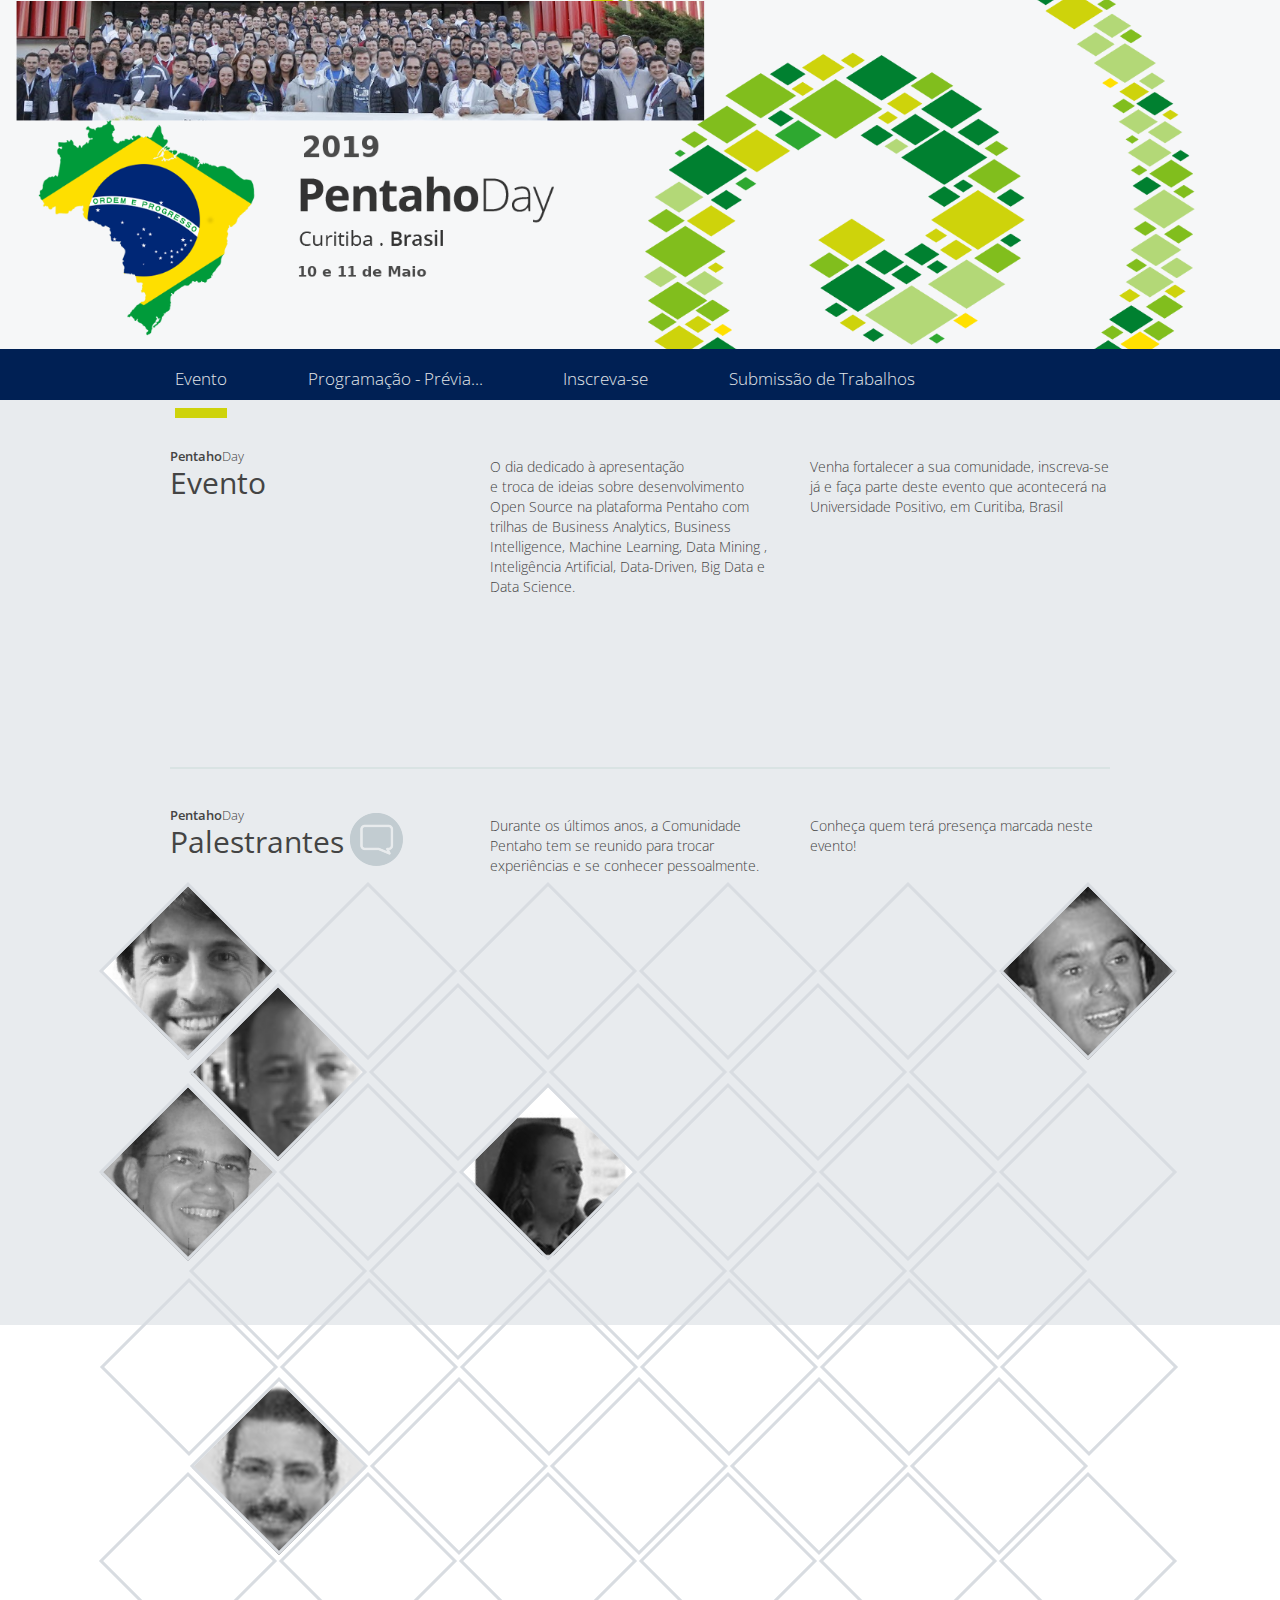
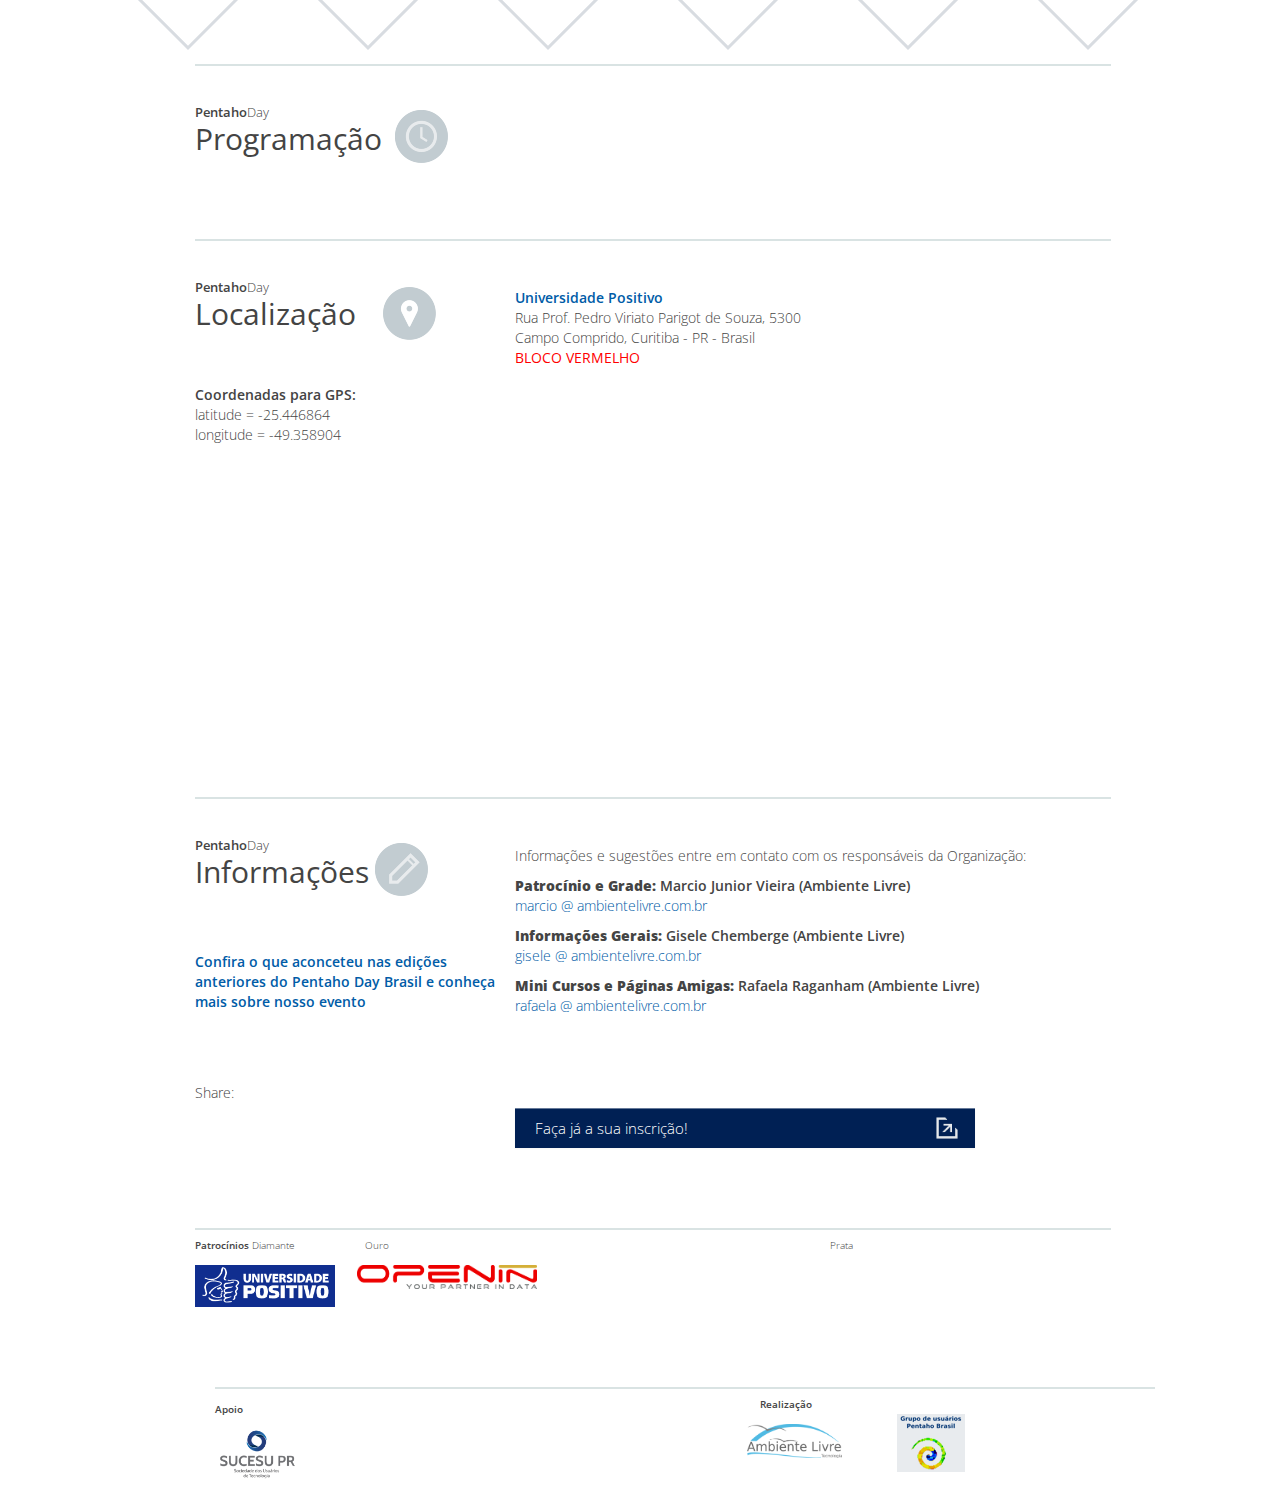
==== commit 9109de84: "alteradi logo positivo e creado forma de carregar pagina direto do github" ====
--- a/index.html
+++ b/index.html
@@ -553,7 +553,7 @@
  			<div class="row">
  		 	   <div class="span6 linkLogoI">
 			   <div class="row">
-			       <div class="span2 linkLogoUP"><a href="http://www.up.edu.br" target="_blank"><img src="img/universidade_positivo.png" alt="" /></a></div>
+			       <div class="span2 linkLogoUP"><a href="http://www.up.edu.br" target="_blank"><img src="img/patners2019/positivo_logo.png" alt="" /></a></div>
 
 			       <div class="span2 linkLogoOpenInn"><a href="http://openin.com.br/" target="_blank"><img src="img/patners2019/openin_logo.png" alt="Openin" /></a>
 <!--
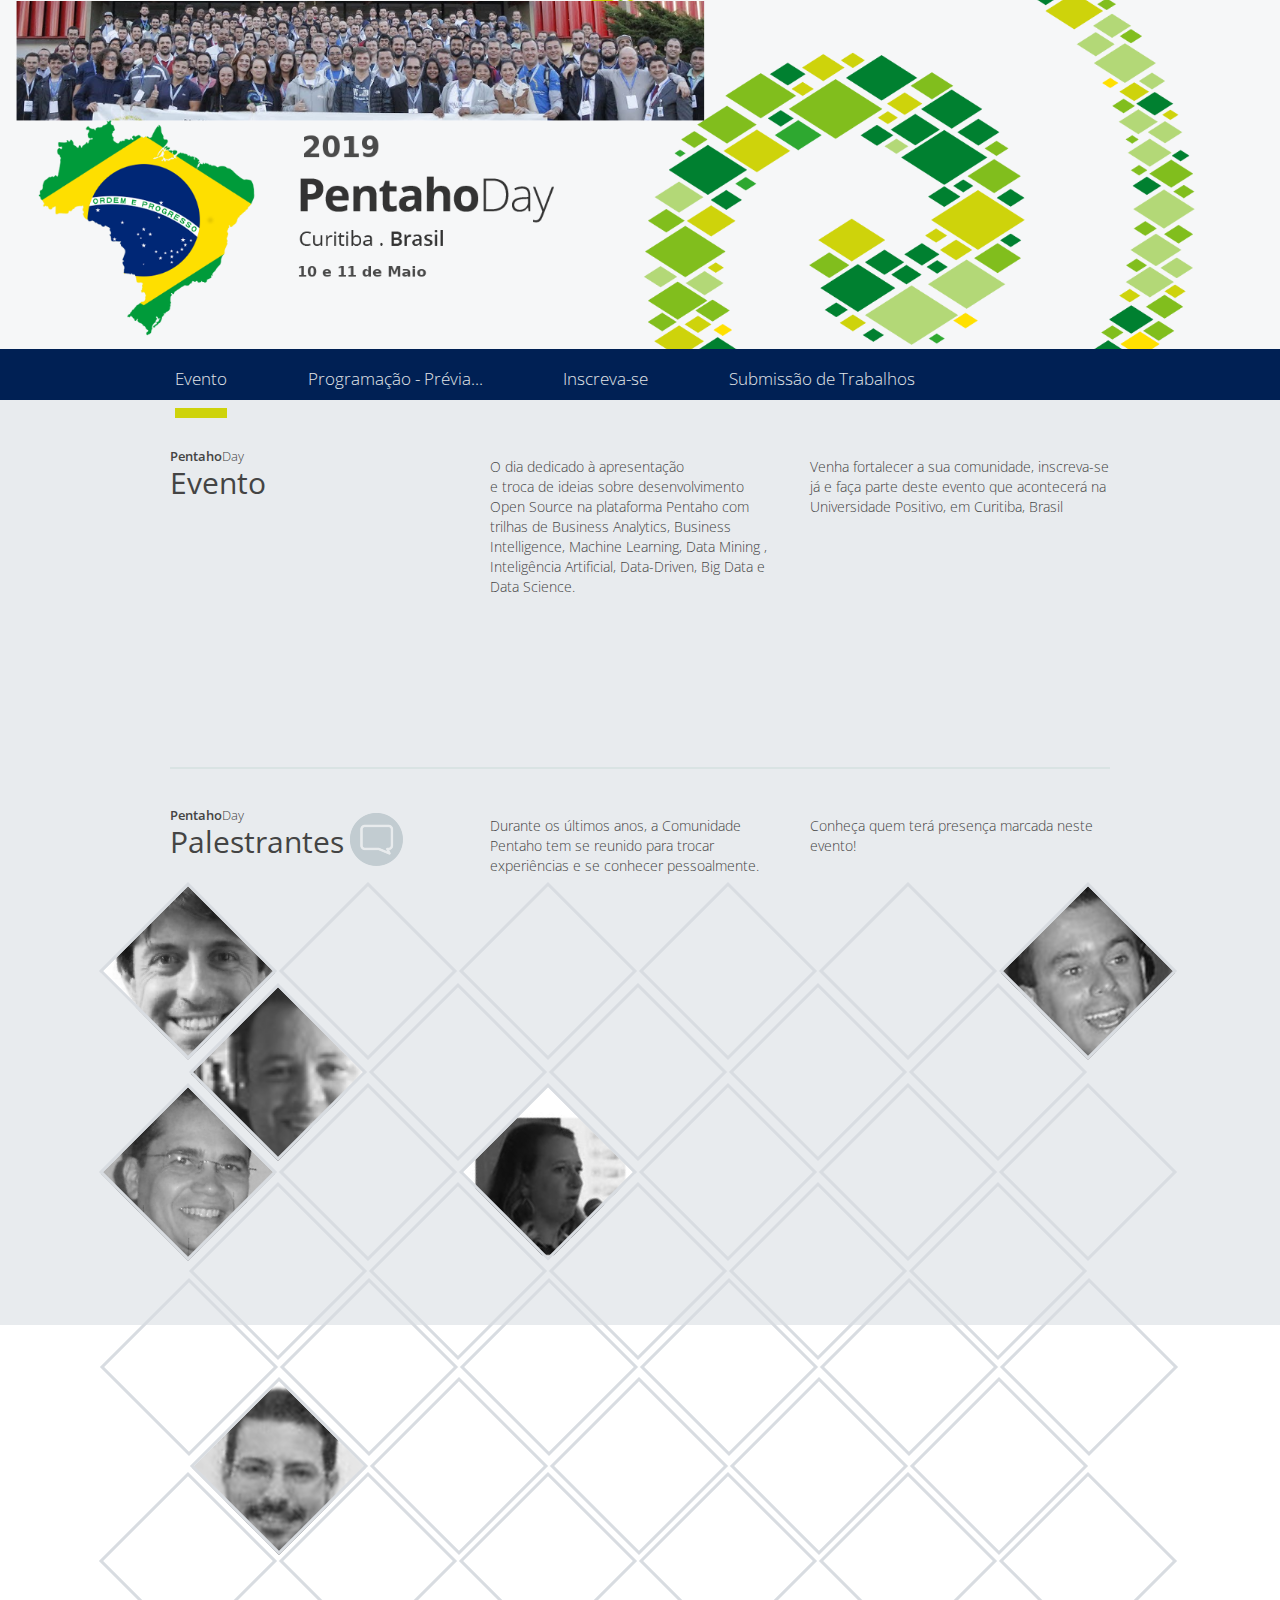
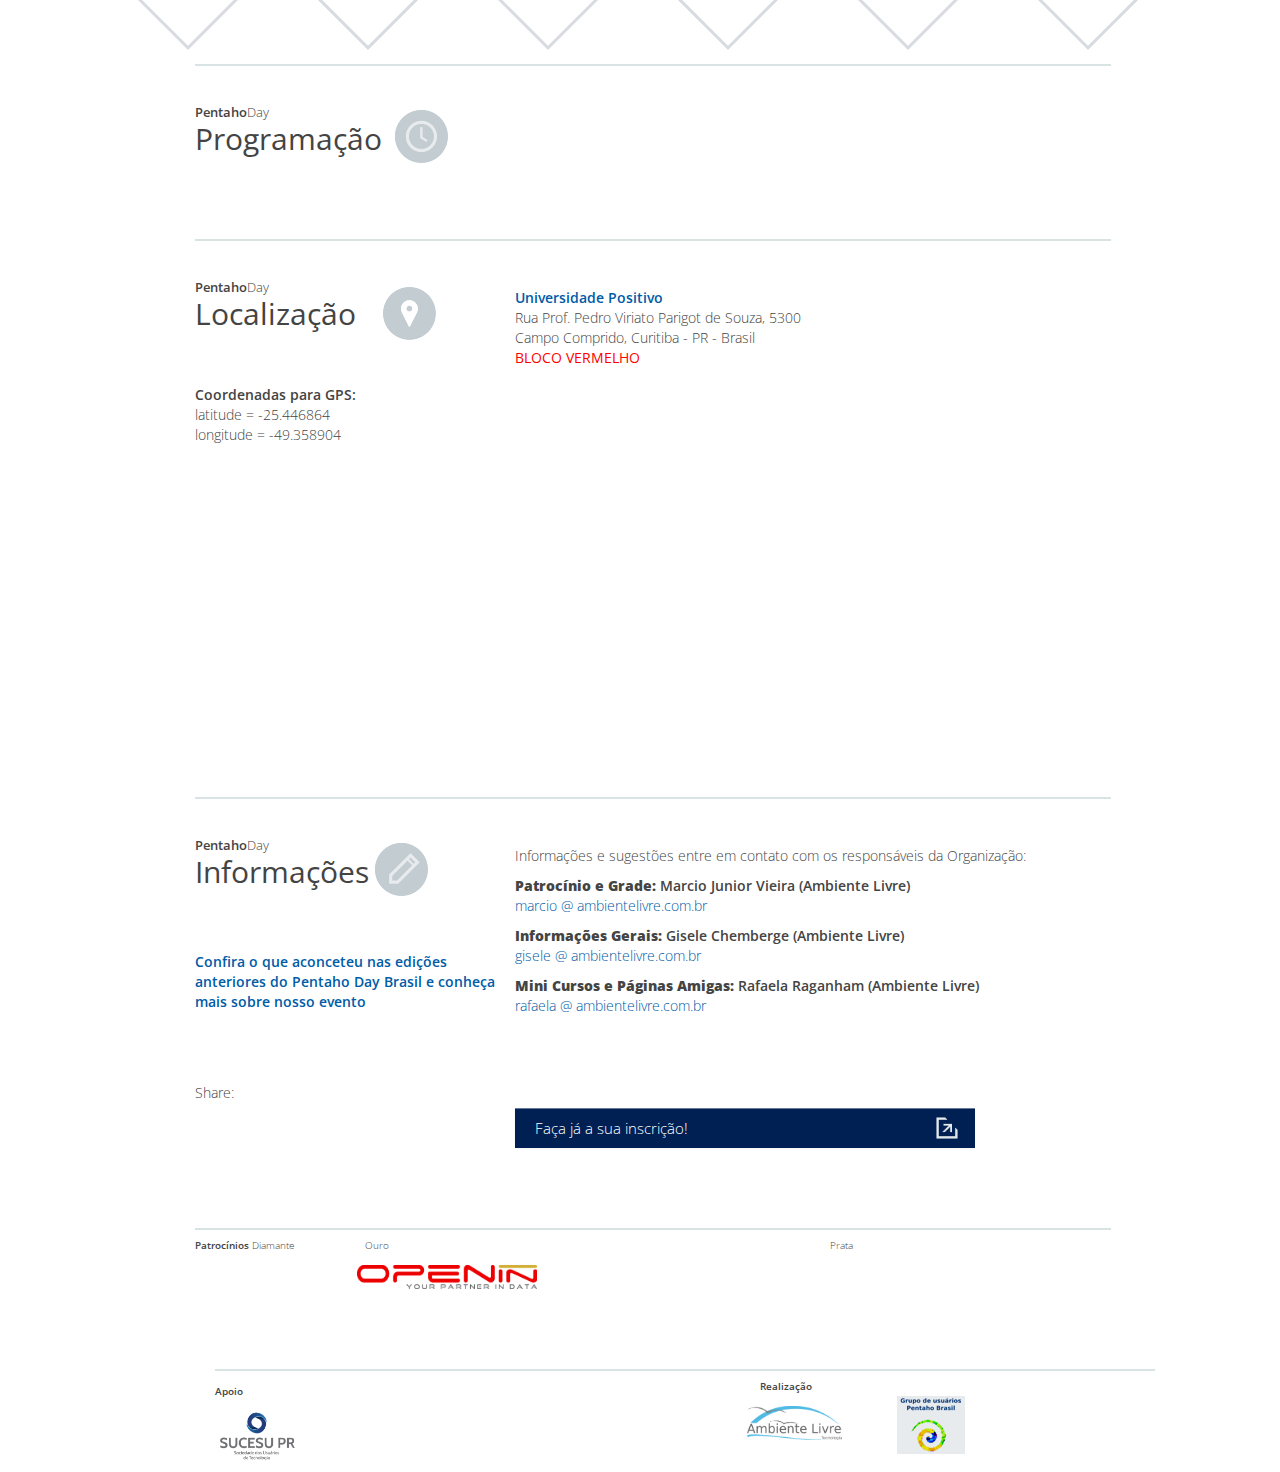
==== commit ac8b5414: "carregar imagens da pagina direto do github" ====
--- a/index.html
+++ b/index.html
@@ -553,7 +553,7 @@
  			<div class="row">
  		 	   <div class="span6 linkLogoI">
 			   <div class="row">
-			       <div class="span2 linkLogoUP"><a href="http://www.up.edu.br" target="_blank"><img src="img/patners2019/positivo_logo.png" alt="" /></a></div>
+			       <div class="span2 linkLogoUP"><a href="http://www.up.edu.br" target="_blank"><img src="https://raw.githubusercontent.com/pentahobrasil/pentahoday2019/master/img/patners2019/positivo_logo.png" alt="" /></a></div>
 
 			       <div class="span2 linkLogoOpenInn"><a href="http://openin.com.br/" target="_blank"><img src="img/patners2019/openin_logo.png" alt="Openin" /></a>
 <!--
